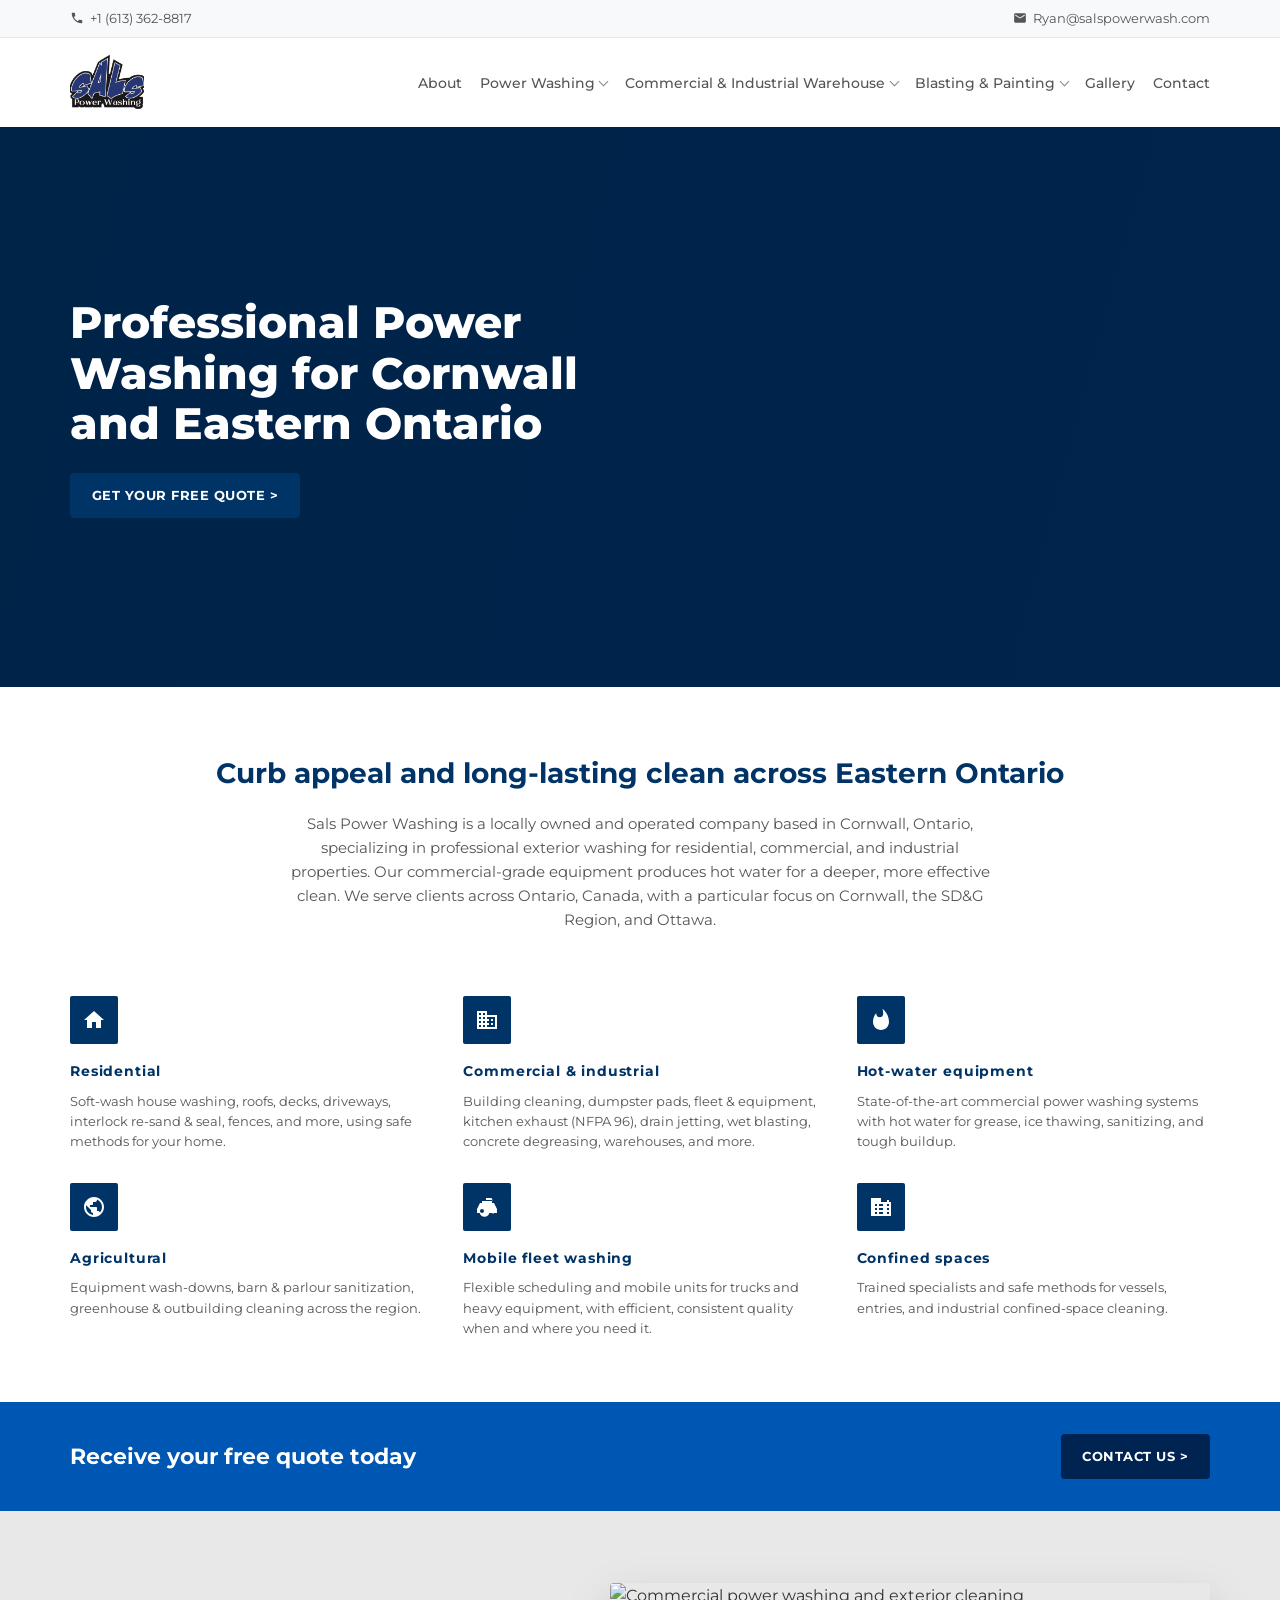
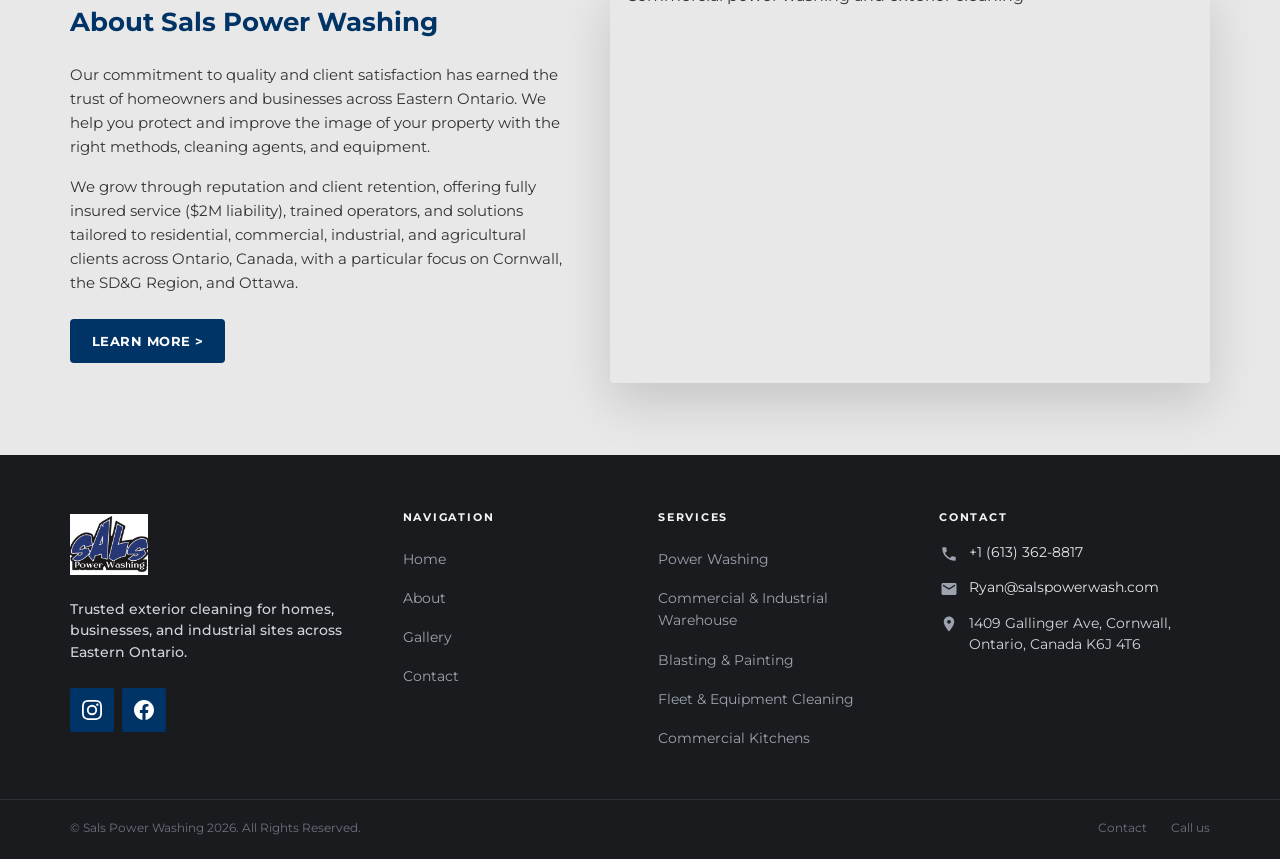
==== index.html @ 3002a81e "Copy: Ontario-wide service area with focus on Cornwall, SD&G, Ottawa; gallery intro Made-with: Curso" ====
<!DOCTYPE html>
<html lang="en">
  <head>
    <meta charset="utf-8" />
    <meta name="viewport" content="width=device-width, initial-scale=1" />
    <link rel="icon" href="assets/logo.jpg" type="image/jpeg" sizes="any" />
    <link rel="apple-touch-icon" href="assets/logo.jpg" />
    <title>Sals Power Washing | Cornwall Power Washing &amp; Exterior Cleaning</title>
    <meta
      name="description"
      content="Locally owned power washing in Cornwall, Ontario. Commercial-grade equipment with hot water capability. Serving clients across Ontario, Canada, with a focus on Cornwall, SD&amp;G, and Ottawa—residential, commercial, and industrial exterior cleaning."
    />
    <meta
      name="keywords"
      content="Cornwall power washing, SDG power washing, Ottawa pressure washing, exterior washing, soft wash, fleet washing, Sals Power Washing, Ontario"
    />
    <meta name="author" content="Sals Power Washing" />
    <meta name="geo.region" content="CA-ON" />
    <meta name="geo.placename" content="Cornwall" />
    <meta property="og:site_name" content="Sals Power Washing" />
    <meta
      property="og:title"
      content="Sals Power Washing | Cornwall, Ontario"
    />
    <meta
      property="og:description"
      content="Professional exterior washing for residential, commercial &amp; industrial properties across Ontario, Canada, with a focus on Cornwall, the SD&amp;G Region, and Ottawa. Hot-water capable commercial equipment."
    />
    <meta property="og:type" content="website" />
    <meta name="twitter:card" content="summary_large_image" />
    <meta
      name="twitter:title"
      content="Sals Power Washing | Cornwall, Ontario"
    />
    <meta
      name="twitter:description"
      content="Professional exterior washing across Eastern Ontario. Soft wash homes, pressure wash hard surfaces, fleet &amp; commercial services."
    />
    <script type="application/ld+json">
      {
        "@context": "https://schema.org",
        "@type": "LocalBusiness",
        "name": "Sals Power Washing",
        "description": "Professional exterior power washing for residential, commercial and industrial properties across Ontario, Canada, with a particular focus on Cornwall, Stormont Dundas and Glengarry, and Ottawa.",
        "address": {
          "@type": "PostalAddress",
          "streetAddress": "1409 Gallinger Ave",
          "addressLocality": "Cornwall",
          "addressRegion": "ON",
          "postalCode": "K6J 4T6",
          "addressCountry": "CA"
        },
        "telephone": "+1-613-362-8817",
        "email": "Ryan@salspowerwash.com",
        "areaServed": [
          { "@type": "City", "name": "Cornwall" },
          { "@type": "AdministrativeArea", "name": "Stormont Dundas and Glengarry" },
          { "@type": "City", "name": "Ottawa" }
        ],
        "sameAs": [
          "https://www.instagram.com/salspowerwash613",
          "https://www.facebook.com/profile.php?id=100090139208850"
        ]
      }
    </script>
    <link rel="preconnect" href="https://fonts.googleapis.com" />
    <link rel="preconnect" href="https://fonts.gstatic.com" crossorigin />
    <link
      href="https://fonts.googleapis.com/css2?family=Montserrat:ital,wght@0,400;0,500;0,600;0,700;0,800;1,800&display=swap"
      rel="stylesheet"
    />
    <link rel="stylesheet" href="css/styles.css" />
  </head>
  <body>
    <div class="top-bar">
      <div class="container">
        <a href="tel:+16133628817" aria-label="Phone">
          <svg width="14" height="14" viewBox="0 0 24 24" fill="currentColor" aria-hidden="true">
            <path d="M6.62 10.79c1.44 2.83 3.76 5.14 6.59 6.59l2.2-2.2c.27-.27.67-.36 1.02-.24 1.12.37 2.33.57 3.57.57.55 0 1 .45 1 1V20c0 .55-.45 1-1 1-9.39 0-17-7.61-17-17 0-.55.45-1 1-1h3.5c.55 0 1 .45 1 1 0 1.25.2 2.45.57 3.57.11.35.03.74-.25 1.02l-2.2 2.2z"/>
          </svg>
          +1 (613) 362-8817
        </a>
        <a class="top-bar__sep" href="mailto:Ryan@salspowerwash.com">
          <svg width="14" height="14" viewBox="0 0 24 24" fill="currentColor" aria-hidden="true">
            <path d="M20 4H4c-1.1 0-2 .9-2 2v12c0 1.1.9 2 2 2h16c1.1 0 2-.9 2-2V6c0-1.1-.9-2-2-2zm0 4l-8 5-8-5V6l8 5 8-5v2z"/>
          </svg>
          Ryan@salspowerwash.com
        </a>
      </div>
    </div>

    <header class="site-header">
      <div class="container">
        <a class="logo" href="index.html"
          ><img
            src="assets/logo.jpg"
            alt="Sals Power Washing"
            width="682"
            height="667"
            decoding="async"
        /></a>
        <button
          type="button"
          class="nav-toggle"
          aria-label="Open menu"
          aria-expanded="false"
        >
          <span></span><span></span><span></span>
        </button>
        <nav class="main-nav" aria-label="Primary">
          <ul>
            <li><a href="about.html">About</a></li>
            <li class="has-dropdown">
              <a href="power-washing.html">Power Washing</a>
              <div class="dropdown">
                <a href="power-washing.html#residential">Residential</a>
                <a href="power-washing.html#commercial">Commercial</a>
                <a href="power-washing.html#industrial">Industrial</a>
                <a href="power-washing.html#fleet-equipment-cleaning"
                  >Fleet &amp; Equipment Cleaning</a
                >
                <a href="power-washing.html#commercial-kitchens">Commercial Kitchens</a>
                <a href="power-washing.html#agricultural">Agricultural</a>
              </div>
            </li>
            <li class="has-dropdown">
              <a href="commercial-warehouse.html"
                >Commercial &amp; Industrial Warehouse</a
              >
              <div class="dropdown">
                <a href="commercial-warehouse.html#interior-exterior-painting"
                  >Building &amp; exterior</a
                >
                <a href="commercial-warehouse.html#floor-cleaning"
                  >Floors &amp; concrete</a
                >
                <a href="commercial-warehouse.html#facility-services"
                  >Confined space &amp; facility</a
                >
              </div>
            </li>
            <li class="has-dropdown">
              <a href="blasting-painting.html">Blasting &amp; Painting</a>
              <div class="dropdown">
                <a href="blasting-painting.html#mobile-sandblasting"
                  >Mobile Sandblasting</a
                >
                <a href="blasting-painting.html#wetblasting">Wetblasting</a>
                <a href="blasting-painting.html#hydroblasting">Hydroblasting</a>
                <a href="blasting-painting.html#tank-coating">Tank Coating</a>
                <a href="blasting-painting.html#truck-equipment-painting"
                  >Truck &amp; Equipment Painting</a
                >
              </div>
            </li>
            <li><a href="gallery.html">Gallery</a></li>
            <li><a href="contact.html">Contact</a></li>
          </ul>
        </nav>
      </div>
    </header>

    <section
      class="hero hero--home"
      style="background-image: url('https://images.unsplash.com/photo-1581094794329-c811a3fa0fcd?w=1920&q=80')"
    >
      <div class="container">
        <h1>Professional Power Washing for Cornwall and Eastern Ontario</h1>
        <a class="btn btn--primary" href="contact.html">Get Your Free Quote &gt;</a>
      </div>
    </section>

    <section class="services-intro">
      <div class="container">
        <h2>Curb appeal and long-lasting clean across Eastern Ontario</h2>
        <p>
          Sals Power Washing is a locally owned and operated company based in Cornwall,
          Ontario, specializing in professional exterior washing for residential,
          commercial, and industrial properties. Our commercial-grade equipment produces
          hot water for a deeper, more effective clean. We serve clients across Ontario, Canada, with a
          particular focus on Cornwall, the SD&amp;G Region, and Ottawa.
        </p>
      </div>
    </section>

    <section class="container">
      <div class="service-grid">
        <article class="service-card">
          <div class="service-card__icon" aria-hidden="true">
            <svg fill="currentColor" viewBox="0 0 24 24"><path d="M10 20v-6h4v6h5v-8h3L12 3 2 12h3v8z"/></svg>
          </div>
          <h3>Residential</h3>
          <p>
            Soft-wash house washing, roofs, decks, driveways, interlock re-sand &amp; seal,
            fences, and more, using safe methods for your home.
          </p>
        </article>
        <article class="service-card">
          <div class="service-card__icon" aria-hidden="true">
            <svg fill="currentColor" viewBox="0 0 24 24"><path d="M12 7V3H2v18h20V7H12zM6 19H4v-2h2v2zm0-4H4v-2h2v2zm0-4H4V9h2v2zm0-4H4V5h2v2zm4 12H8v-2h2v2zm0-4H8v-2h2v2zm0-4H8V9h2v2zm0-4H8V5h2v2zm10 12h-8v-2h2v-2h-2v-2h2v-2h-2V9h8v10zm-2-8h-2v2h2v-2zm0 4h-2v2h2v-2z"/></svg>
          </div>
          <h3>Commercial &amp; industrial</h3>
          <p>
            Building cleaning, dumpster pads, fleet &amp; equipment, kitchen exhaust (NFPA
            96), drain jetting, wet blasting, concrete degreasing, warehouses, and more.
          </p>
        </article>
        <article class="service-card">
          <div class="service-card__icon" aria-hidden="true">
            <svg fill="currentColor" viewBox="0 0 24 24"><path d="M13.5.67s.74 2.65.74 4.8c0 2.06-1.35 3.73-3.41 3.73-2.07 0-3.63-1.67-3.63-3.73l.03-.36C5.21 7.51 4 10.62 4 14c0 4.42 3.58 8 8 8s8-3.58 8-8C20 8.61 17.41 3.8 13.5.67z"/></svg>
          </div>
          <h3>Hot-water equipment</h3>
          <p>
            State-of-the-art commercial power washing systems with hot water for grease,
            ice thawing, sanitizing, and tough buildup.
          </p>
        </article>
        <article class="service-card">
          <div class="service-card__icon" aria-hidden="true">
            <svg fill="currentColor" viewBox="0 0 24 24"><path d="M12 2C6.48 2 2 6.48 2 12s4.48 10 10 10 10-4.48 10-10S17.52 2 12 2zm-1 17.93c-3.95-.49-7-3.85-7-7.93 0-.62.08-1.21.21-1.79L9 15v1c0 1.1.9 2 2 2v1.93zm6.9-2.54c-.26-.81-1-1.39-1.9-1.39h-1v-3c0-.55-.45-1-1-1H8v-2h2c.55 0 1-.45 1-1V7h2c1.1 0 2-.9 2-2v-.41c2.93 1.19 5 4.06 5 7.41 0 2.08-.8 3.97-2.1 5.39z"/></svg>
          </div>
          <h3>Agricultural</h3>
          <p>
            Equipment wash-downs, barn &amp; parlour sanitization, greenhouse &amp; outbuilding
            cleaning across the region.
          </p>
        </article>
        <article class="service-card">
          <div class="service-card__icon" aria-hidden="true">
            <svg fill="currentColor" viewBox="0 0 24 24"><path d="M18 18.5c.83 0 1.5-.67 1.5-1.5s-.67-1.5-1.5-1.5-1.5.67-1.5 1.5.67 1.5 1.5 1.5zM19 8h-2V6H7v2H5l-3 6v4h2.64c.53 2.14 2.5 3.75 4.86 3.75s4.33-1.61 4.86-3.75H22v-4l-3-6zM7 18c-1.1 0-2-.9-2-2s.9-2 2-2 2 .9 2 2-.9 2-2 2zm9.5-15H11v2h5.5c.83 0 1.5.67 1.5 1.5V6z"/></svg>
          </div>
          <h3>Mobile fleet washing</h3>
          <p>
            Flexible scheduling and mobile units for trucks and heavy equipment, with
            efficient, consistent quality when and where you need it.
          </p>
        </article>
        <article class="service-card">
          <div class="service-card__icon" aria-hidden="true">
            <svg fill="currentColor" viewBox="0 0 24 24"><path d="M12 7V3H2v18h20V7H12zM8 19H6v-2h2v2zm0-4H6v-2h2v2zm0-4H6V9h2v2zm6 8h-4v-2h4v2zm0-4h-4v-2h4v2zm0-4h-4V9h4v2zm6 8h-2v-2h2v2zm0-4h-2v-2h2v2zm0-4h-2V9h2v2zm0-4h-2V5h2v2z"/></svg>
          </div>
          <h3>Confined spaces</h3>
          <p>
            Trained specialists and safe methods for vessels, entries, and industrial
            confined-space cleaning.
          </p>
        </article>
      </div>
    </section>

    <section class="cta-bar">
      <div class="container">
        <p>Receive your free quote today</p>
        <a class="btn btn--on-blue" href="contact.html">Contact Us &gt;</a>
      </div>
    </section>

    <section class="about-split">
      <div class="container">
        <div class="body">
          <h2>About Sals Power Washing</h2>
          <p>
            Our commitment to quality and client satisfaction has earned the trust of
            homeowners and businesses across Eastern Ontario. We help you protect and improve
            the image of your property with the right methods, cleaning agents, and equipment.
          </p>
          <p>
            We grow through reputation and client retention, offering fully insured service
            ($2M liability), trained operators, and solutions tailored to residential, commercial,
            industrial, and agricultural clients across Ontario, Canada, with a particular focus on Cornwall, the
            SD&amp;G Region, and Ottawa.
          </p>
          <a class="btn btn--primary" href="about.html">Learn More &gt;</a>
        </div>
        <div class="about-split__visual">
          <img
            src="https://images.unsplash.com/photo-1621905252507-b35492cc74b4?w=900&q=80"
            alt="Commercial power washing and exterior cleaning"
            width="600"
            height="400"
            loading="lazy"
          />
        </div>
      </div>
    </section>

        <footer class="site-footer">
      <div class="container site-footer__grid">
        <div class="footer-col footer-col--brand">
          <a class="footer-logo" href="index.html" aria-label="Sals Power Washing home">
            <img
              src="assets/logo.jpg"
              alt="Sals Power Washing"
              width="682"
              height="667"
              decoding="async"
            />
          </a>
          <p class="footer-tagline">
            Trusted exterior cleaning for homes, businesses, and industrial sites across Eastern Ontario.
          </p>
          <div class="footer-social-icons" role="navigation" aria-label="Social media">
            <a
              class="footer-social-icon"
              href="https://www.instagram.com/salspowerwash613"
              target="_blank"
              rel="noopener noreferrer"
              aria-label="Instagram"
            >
              <svg xmlns="http://www.w3.org/2000/svg" viewBox="0 0 24 24" fill="currentColor" aria-hidden="true">
                <path
                  d="M12 2.163c3.204 0 3.584.012 4.85.07 3.252.148 4.771 1.691 4.919 4.919.058 1.265.069 1.645.069 4.849 0 3.205-.012 3.584-.069 4.849-.149 3.225-1.664 4.771-4.919 4.919-1.266.058-1.644.07-4.85.07-3.204 0-3.584-.012-4.849-.07-3.26-.149-4.771-1.699-4.919-4.92-.058-1.265-.07-1.644-.07-4.849 0-3.204.013-3.583.07-4.849.149-3.227 1.664-4.771 4.919-4.919 1.266-.057 1.645-.069 4.849-.069zM12 0C8.741 0 8.333.014 7.053.072 2.695.272.273 2.69.073 7.052.014 8.333 0 8.741 0 12c0 3.259.014 3.668.072 4.948.2 4.358 2.618 6.78 6.98 6.98C8.333 23.986 8.741 24 12 24c3.259 0 3.668-.014 4.948-.072 4.354-.2 6.782-2.618 6.979-6.98.059-1.28.073-1.689.073-4.948 0-3.259-.014-3.667-.072-4.947-.196-4.354-2.617-6.78-6.979-6.98C15.668.014 15.259 0 12 0zm0 5.838a6.162 6.162 0 100 12.324 6.162 6.162 0 000-12.324zM12 16a4 4 0 110-8 4 4 0 010 8zm6.406-11.845a1.44 1.44 0 100 2.881 1.44 1.44 0 000-2.881z"
                />
              </svg>
            </a>
            <a
              class="footer-social-icon"
              href="https://www.facebook.com/profile.php?id=100090139208850"
              target="_blank"
              rel="noopener noreferrer"
              aria-label="Facebook"
            >
              <svg xmlns="http://www.w3.org/2000/svg" viewBox="0 0 24 24" fill="currentColor" aria-hidden="true">
                <path
                  d="M24 12.073C24 5.446 18.627.073 12 .073S0 5.446 0 12.073c0 5.989 4.388 10.954 10.125 11.854v-8.385H7.078v-3.47h3.047V9.43c0-3.007 1.792-4.669 4.533-4.669 1.312 0 2.686.235 2.686.235v2.953H15.83c-1.491 0-1.956.925-1.956 1.874v2.25h3.328l-.532 3.47h-2.796v8.385C19.612 23.027 24 18.062 24 12.073z"
                />
              </svg>
            </a>
          </div>
        </div>
        <div class="footer-col footer-col--nav">
          <h4 class="footer-heading">Navigation</h4>
          <nav class="footer-links-list" aria-label="Navigation">
            <a href="index.html">Home</a>
            <a href="about.html">About</a>
            <a href="gallery.html">Gallery</a>
            <a href="contact.html">Contact</a>
          </nav>
        </div>
        <div class="footer-col footer-col--services">
          <h4 class="footer-heading">Services</h4>
          <nav class="footer-links-list" aria-label="Services">
            <a href="power-washing.html">Power Washing</a>
            <a href="commercial-warehouse.html">Commercial &amp; Industrial Warehouse</a>
            <a href="blasting-painting.html">Blasting &amp; Painting</a>
            <a href="power-washing.html#fleet-equipment-cleaning">Fleet &amp; Equipment Cleaning</a>
            <a href="power-washing.html#commercial-kitchens">Commercial Kitchens</a>
          </nav>
        </div>
        <div class="footer-col footer-col--contact">
          <h4 class="footer-heading">Contact</h4>
          <ul class="footer-contact-list">
            <li class="footer-contact-item">
              <span class="footer-contact-icon" aria-hidden="true">
                <svg width="18" height="18" viewBox="0 0 24 24" fill="currentColor">
                  <path
                    d="M6.62 10.79c1.44 2.83 3.76 5.14 6.59 6.59l2.2-2.2c.27-.27.67-.36 1.02-.24 1.12.37 2.33.57 3.57.57.55 0 1 .45 1 1V20c0 .55-.45 1-1 1-9.39 0-17-7.61-17-17 0-.55.45-1 1-1h3.5c.55 0 1 .45 1 1 0 1.25.2 2.45.57 3.57.11.35.03.74-.25 1.02l-2.2 2.2z"
                  />
                </svg>
              </span>
              <a href="tel:+16133628817">+1 (613) 362-8817</a>
            </li>
            <li class="footer-contact-item">
              <span class="footer-contact-icon" aria-hidden="true">
                <svg width="18" height="18" viewBox="0 0 24 24" fill="currentColor">
                  <path
                    d="M20 4H4c-1.1 0-2 .9-2 2v12c0 1.1.9 2 2 2h16c1.1 0 2-.9 2-2V6c0-1.1-.9-2-2-2zm0 4l-8 5-8-5V6l8 5 8-5v2z"
                  />
                </svg>
              </span>
              <a href="mailto:Ryan@salspowerwash.com">Ryan@salspowerwash.com</a>
            </li>
            <li class="footer-contact-item footer-contact-item--address">
              <span class="footer-contact-icon" aria-hidden="true">
                <svg width="18" height="18" viewBox="0 0 24 24" fill="currentColor">
                  <path
                    d="M12 2C8.13 2 5 5.13 5 9c0 5.25 7 13 7 13s7-7.75 7-13c0-3.87-3.13-7-7-7zm0 9.5c-1.38 0-2.5-1.12-2.5-2.5s1.12-2.5 2.5-2.5 2.5 1.12 2.5 2.5-1.12 2.5-2.5 2.5z"
                  />
                </svg>
              </span>
              <div class="footer-contact-address">
                <p>1409 Gallinger Ave, Cornwall, Ontario, Canada K6J 4T6</p>
              </div>
            </li>
          </ul>
        </div>
      </div>
      <div class="site-footer__bottom">
        <div class="container site-footer__bottom-inner">
          <p class="site-footer__copyright">© Sals Power Washing 2026. All Rights Reserved.</p>
          <nav class="site-footer__utility" aria-label="Footer shortcuts">
            <a href="contact.html">Contact</a>
            <a href="tel:+16133628817">Call us</a>
          </nav>
        </div>
      </div>
    </footer>


    <script src="js/main.js"></script>
  </body>
</html>
---- css/styles.css ----
/* Sals Power Washing */
:root {
  --navy: #003366;
  --navy-deep: #002451;
  --blue-accent: #0056b3;
  --blue-logo-light: #1a6fb3;
  --text: #333333;
  --text-muted: #555555;
  --footer-bg: #1a1b1e;
  --footer-copy: #6b7280;
  --white: #ffffff;
  --topbar-bg: #f8f9fa;
  --container: min(1140px, 92vw);
  --radius-btn: 4px;
  --transition: 0.2s ease;
}

*,
*::before,
*::after {
  box-sizing: border-box;
}

html {
  scroll-behavior: smooth;
}

body {
  margin: 0;
  font-family: "Montserrat", system-ui, -apple-system, sans-serif;
  font-size: 16px;
  line-height: 1.6;
  color: var(--text);
  background: var(--white);
}

img {
  max-width: 100%;
  height: auto;
  display: block;
}

a {
  color: inherit;
  text-decoration: none;
}

ul {
  margin: 0;
  padding: 0;
  list-style: none;
}

.container {
  width: var(--container);
  margin-inline: auto;
}

/* Top bar */
.top-bar {
  background: var(--topbar-bg);
  border-bottom: 1px solid #e5e7eb;
  font-size: 0.8125rem;
  color: var(--text-muted);
}

.top-bar .container {
  display: flex;
  flex-wrap: wrap;
  align-items: center;
  gap: 1rem 2rem;
  padding: 0.5rem 0;
}

.top-bar a {
  display: inline-flex;
  align-items: center;
  gap: 0.35rem;
  color: var(--text-muted);
  transition: color var(--transition);
}

.top-bar a:hover {
  color: var(--navy);
}

.top-bar__sep {
  margin-left: auto;
}

.top-bar__social {
  display: inline-flex;
  align-items: center;
  gap: 0.65rem;
  flex-wrap: wrap;
}

.top-bar__social a {
  font-weight: 600;
  color: var(--navy);
}

.top-bar__social a:hover {
  text-decoration: underline;
}

@media (max-width: 640px) {
  .top-bar .container {
    flex-direction: column;
    align-items: flex-start;
  }
  .top-bar__sep {
    margin-left: 0;
  }
  .top-bar__social {
    width: 100%;
    padding-top: 0.25rem;
  }
}

/* Header */
.site-header {
  background: var(--white);
  box-shadow: 0 1px 0 rgba(0, 0, 0, 0.06);
  position: sticky;
  top: 0;
  z-index: 1000;
  overflow: visible;
}

.site-header .container {
  display: flex;
  align-items: center;
  justify-content: space-between;
  padding: 0.55rem 0;
  gap: 1rem;
  overflow: visible;
}

.logo {
  display: inline-flex;
  align-items: center;
  line-height: 0;
  flex-shrink: 0;
  overflow: visible;
}

/* contain = full logo visible; height drives size (file is ~square, 682×667). */
.logo img {
  display: block;
  height: 72px;
  width: auto;
  max-height: 72px;
  max-width: min(280px, 50vw);
  aspect-ratio: 682 / 667;
  object-fit: contain;
  object-position: left center;
}

.nav-toggle {
  display: none;
  flex-direction: column;
  gap: 5px;
  padding: 0.5rem;
  background: none;
  border: none;
  cursor: pointer;
}

.nav-toggle span {
  width: 24px;
  height: 2px;
  background: var(--navy);
}

.main-nav ul {
  display: flex;
  align-items: center;
  gap: 0.2rem 0.75rem;
  flex-wrap: wrap;
  justify-content: flex-end;
}

@media (min-width: 1100px) {
  .main-nav ul {
    gap: 0.2rem 1.1rem;
  }
}

.main-nav a {
  font-size: 0.8125rem;
  font-weight: 500;
  color: var(--text-muted);
  transition: color var(--transition);
}

@media (min-width: 1200px) {
  .main-nav a {
    font-size: 0.875rem;
  }
}

.main-nav a:hover,
.main-nav a.is-active,
.has-dropdown > a.is-active {
  color: var(--navy);
}

.has-dropdown {
  position: relative;
}

.has-dropdown > a {
  display: inline-flex;
  align-items: center;
  gap: 0.35rem;
}

.has-dropdown > a::after {
  content: "";
  border: solid currentColor;
  border-width: 0 1.5px 1.5px 0;
  display: inline-block;
  padding: 3px;
  transform: rotate(45deg);
  margin-top: -2px;
  opacity: 0.7;
}

.dropdown {
  position: absolute;
  top: 100%;
  left: 0;
  min-width: min(280px, 92vw);
  padding: 0.5rem 0;
  background: var(--white);
  box-shadow: 0 10px 40px rgba(0, 0, 0, 0.12);
  border-radius: var(--radius-btn);
  opacity: 0;
  visibility: hidden;
  transform: translateY(8px);
  transition: opacity var(--transition), transform var(--transition),
    visibility var(--transition);
}

.has-dropdown:hover .dropdown,
.has-dropdown:focus-within .dropdown {
  opacity: 1;
  visibility: visible;
  transform: translateY(0);
}

.dropdown a {
  display: block;
  padding: 0.5rem 1rem;
  font-size: 0.875rem;
  color: var(--text-muted);
}

.dropdown a:hover {
  background: #f3f4f6;
  color: var(--navy);
}

@media (max-width: 900px) {
  .nav-toggle {
    display: flex;
  }

  .main-nav {
    position: absolute;
    top: 100%;
    left: 0;
    right: 0;
    background: var(--white);
    border-top: 1px solid #eee;
    max-height: 0;
    overflow: hidden;
    transition: max-height 0.35s ease;
  }

  .site-header.is-open .main-nav {
    max-height: 85vh;
    overflow-y: auto;
    box-shadow: 0 12px 24px rgba(0, 0, 0, 0.08);
  }

  .main-nav ul {
    flex-direction: column;
    align-items: stretch;
    padding: 1rem;
    gap: 0;
  }

  .main-nav li {
    border-bottom: 1px solid #f3f4f6;
  }

  .main-nav a {
    display: block;
    padding: 0.75rem 0;
  }

  .has-dropdown .dropdown {
    position: static;
    opacity: 1;
    visibility: visible;
    transform: none;
    box-shadow: none;
    padding: 0 0 0.5rem 1rem;
    display: none;
    border-left: 2px solid #e5e7eb;
    margin: 0 0 0 0.25rem;
  }

  .site-header.is-open .has-dropdown .dropdown {
    display: block;
  }

  .has-dropdown > a {
    cursor: pointer;
  }
}

/* In-page anchors (sticky header offset) */
.service-page-section {
  scroll-margin-top: 5.5rem;
}

/* Gallery */
.gallery-grid {
  display: grid;
  grid-template-columns: repeat(3, 1fr);
  gap: 1rem;
  padding: 2rem 0 4rem;
}

.gallery-grid figure {
  margin: 0;
  overflow: hidden;
  border-radius: 4px;
  box-shadow: 0 4px 20px rgba(0, 0, 0, 0.08);
}

.gallery-grid img {
  width: 100%;
  aspect-ratio: 4/3;
  object-fit: cover;
  transition: transform 0.35s ease;
}

.gallery-grid a:hover img {
  transform: scale(1.04);
}

@media (max-width: 768px) {
  .gallery-grid {
    grid-template-columns: 1fr;
  }
}

/* Buttons */
.btn {
  display: inline-flex;
  align-items: center;
  gap: 0.35rem;
  padding: 0.75rem 1.35rem;
  font-family: inherit;
  font-size: 0.8125rem;
  font-weight: 700;
  letter-spacing: 0.04em;
  text-transform: uppercase;
  border: none;
  border-radius: var(--radius-btn);
  cursor: pointer;
  transition: background var(--transition), color var(--transition),
    transform 0.15s ease;
}

.btn:active {
  transform: scale(0.98);
}

.btn--primary {
  background: var(--navy);
  color: var(--white);
}

.btn--primary:hover {
  background: var(--navy-deep);
}

.btn--light {
  background: var(--white);
  color: var(--navy);
  border: 1px solid #d1d5db;
}

.btn--light:hover {
  background: #f9fafb;
}

.btn--on-blue {
  background: var(--navy-deep);
  color: var(--white);
}

.btn--on-blue:hover {
  background: #001a33;
}

/* Hero (home) */
.hero {
  position: relative;
  min-height: min(70vh, 560px);
  display: flex;
  align-items: center;
  background: var(--navy-deep) center/cover no-repeat;
  color: var(--white);
}

.hero::before {
  content: "";
  position: absolute;
  inset: 0;
  background: linear-gradient(
    105deg,
    rgba(0, 35, 71, 0.88) 0%,
    rgba(0, 35, 71, 0.55) 55%,
    rgba(0, 35, 71, 0.45) 100%
  );
}

.hero .container {
  position: relative;
  z-index: 1;
  padding: 4rem 0;
}

.hero h1 {
  margin: 0 0 1.5rem;
  font-size: clamp(1.75rem, 4vw, 2.75rem);
  font-weight: 800;
  line-height: 1.15;
  max-width: 18ch;
}

/* Page hero (inner) */
.page-hero {
  background: var(--navy-deep);
  color: var(--white);
  padding: 3rem 0 3.25rem;
}

.page-hero h1 {
  margin: 0;
  font-size: clamp(1.75rem, 3.5vw, 2.5rem);
  font-weight: 800;
}

/* Services intro */
.services-intro {
  padding: 4rem 0 2rem;
  text-align: center;
}

.services-intro h2 {
  margin: 0 0 1rem;
  font-size: clamp(1.35rem, 3vw, 1.75rem);
  font-weight: 700;
  color: var(--navy);
}

.services-intro p {
  margin: 0 auto;
  max-width: 720px;
  color: var(--text-muted);
  font-size: 0.9375rem;
}

/* Service grid */
.service-grid {
  display: grid;
  grid-template-columns: repeat(3, 1fr);
  gap: 2rem 2.5rem;
  padding: 2rem 0 4rem;
}

.service-card {
  text-align: left;
}

.service-card__icon {
  width: 48px;
  height: 48px;
  background: var(--navy);
  color: var(--white);
  display: flex;
  align-items: center;
  justify-content: center;
  margin-bottom: 1rem;
  border-radius: 2px;
}

.service-card__icon svg {
  width: 24px;
  height: 24px;
}

.service-card h3 {
  margin: 0 0 0.5rem;
  font-size: 0.875rem;
  font-weight: 700;
  letter-spacing: 0.06em;
  color: var(--navy);
}

.service-card p {
  margin: 0;
  font-size: 0.8125rem;
  color: var(--text-muted);
  line-height: 1.55;
}

@media (max-width: 768px) {
  .service-grid {
    grid-template-columns: 1fr;
    gap: 2rem;
  }
}

/* CTA bar */
.cta-bar {
  background: var(--blue-accent);
  color: var(--white);
  padding: 2rem 0;
}

.cta-bar .container {
  display: flex;
  flex-wrap: wrap;
  align-items: center;
  justify-content: space-between;
  gap: 1.25rem;
}

.cta-bar p {
  margin: 0;
  font-size: clamp(1.1rem, 2.5vw, 1.35rem);
  font-weight: 700;
}

/* About split (home) */
.about-split {
  position: relative;
  padding: 4.5rem 0;
  background: #e8e8e8 center/cover fixed;
  background-image: linear-gradient(
      rgba(248, 248, 248, 0.92),
      rgba(248, 248, 248, 0.92)
    ),
    url("https://images.unsplash.com/photo-1541123603104-512919acd6c1?w=1600&q=80");
}

.about-split .container {
  display: grid;
  grid-template-columns: 1fr 1fr;
  gap: 3rem;
  align-items: center;
}

.about-split h2 {
  margin: 0 0 1.25rem;
  font-size: 1.6rem;
  font-weight: 700;
  color: var(--navy);
}

.about-split .body p {
  margin: 0 0 1rem;
  font-size: 0.9375rem;
  color: var(--text);
}

.about-split .body p:last-of-type {
  margin-bottom: 1.5rem;
}

.about-split__visual img {
  border-radius: 4px;
  box-shadow: 0 20px 50px rgba(0, 0, 0, 0.15);
}

@media (max-width: 900px) {
  .about-split .container {
    grid-template-columns: 1fr;
  }
  .about-split__visual {
    order: -1;
  }
}

/* Philosophy / content sections */
.content-block {
  padding: 4rem 0;
}

.content-block h2 {
  margin: 0 0 1.25rem;
  font-size: 1.6rem;
  font-weight: 700;
  color: var(--navy);
}

.content-block p {
  margin: 0 0 1rem;
  max-width: 900px;
}

.content-block p:last-child {
  margin-bottom: 0;
}

/* Icon feature grid (about) */
.feature-grid {
  display: grid;
  grid-template-columns: repeat(3, 1fr);
  gap: 2rem 2rem;
  margin-top: 3rem;
}

.feature-item__icon {
  width: 44px;
  height: 44px;
  color: var(--navy);
  margin-bottom: 0.75rem;
}

.feature-item h3 {
  margin: 0 0 0.4rem;
  font-size: 0.8125rem;
  font-weight: 700;
  letter-spacing: 0.05em;
  color: var(--navy);
}

.feature-item p {
  margin: 0;
  font-size: 0.8125rem;
  color: var(--text);
  line-height: 1.5;
}

@media (max-width: 768px) {
  .feature-grid {
    grid-template-columns: 1fr;
  }
}

/* Grey split (machines / about) */
.grey-split {
  padding: 4.5rem 0;
  background: #ececec center/cover;
  background-image: linear-gradient(
      rgba(236, 236, 236, 0.94),
      rgba(236, 236, 236, 0.94)
    ),
    url("https://images.unsplash.com/photo-1541123603104-512919acd6c1?w=1600&q=80");
}

.grey-split .container {
  display: grid;
  grid-template-columns: 1fr 1fr;
  gap: 3rem;
  align-items: center;
}

.grey-split h2 {
  margin: 0 0 1.25rem;
  font-size: 1.5rem;
  font-weight: 700;
  color: #2d3748;
}

.grey-split p {
  margin: 0 0 1rem;
  font-size: 0.9375rem;
  color: var(--text);
}

.grey-split img {
  border-radius: 4px;
  box-shadow: 0 16px 40px rgba(0, 0, 0, 0.12);
}

@media (max-width: 900px) {
  .grey-split .container {
    grid-template-columns: 1fr;
  }
  .grey-split__img {
    order: -1;
  }
}

/* Contact quote block */
.contact-lead {
  padding: 3.5rem 0;
}

.contact-lead h2 {
  margin: 0 0 1rem;
  font-size: 1.65rem;
  font-weight: 800;
  font-style: italic;
  color: var(--navy);
}

.contact-lead > p {
  margin: 0 0 2rem;
  max-width: 640px;
  color: var(--text-muted);
}

.contact-lead__row {
  display: flex;
  flex-direction: row;
  flex-wrap: nowrap;
  align-items: center;
  gap: clamp(0.65rem, 2vw, 1.35rem);
  width: 100%;
  max-width: 100%;
  overflow-x: auto;
  -webkit-overflow-scrolling: touch;
  padding-bottom: 2px;
  scrollbar-width: thin;
}

.contact-lead__row .contact-chip {
  flex: 0 0 auto;
}

.contact-lead__row .contact-chip a {
  white-space: nowrap;
}

.contact-lead__location {
  margin: 0 0 1.5rem;
  max-width: 100%;
  font-size: 0.9375rem;
  color: var(--text);
  line-height: 1.55;
  white-space: nowrap;
  overflow-x: auto;
  -webkit-overflow-scrolling: touch;
  scrollbar-width: thin;
}

.contact-chip {
  display: flex;
  align-items: center;
  gap: 0.75rem;
}

.contact-chip__icon {
  width: 44px;
  height: 44px;
  background: var(--navy);
  color: var(--white);
  display: flex;
  align-items: center;
  justify-content: center;
  flex-shrink: 0;
}

.contact-chip__icon svg {
  width: 20px;
  height: 20px;
}

.contact-chip a {
  font-weight: 600;
  color: var(--navy);
}

.contact-chip a:hover {
  text-decoration: underline;
}


/* Form section */
.form-section {
  padding: 3.5rem 0 4.5rem;
  background: #ddd center/cover;
  background-image: linear-gradient(
      rgba(240, 240, 240, 0.95),
      rgba(240, 240, 240, 0.95)
    ),
    url("https://images.unsplash.com/photo-1541123603104-512919acd6c1?w=1600&q=80");
}

.form-section .container {
  max-width: 640px;
}

.form-group {
  margin-bottom: 1.25rem;
}

.form-group label {
  display: block;
  font-size: 0.875rem;
  font-weight: 600;
  color: var(--text);
  margin-bottom: 0.35rem;
}

.form-group .req {
  color: #c53030;
}

.form-group input,
.form-group textarea {
  width: 100%;
  padding: 0.65rem 0.75rem;
  font-family: inherit;
  font-size: 0.9375rem;
  border: 1px solid #cbd5e0;
  border-radius: 2px;
  background-color: var(--white);
}

.form-group input:focus,
.form-group textarea:focus {
  outline: 2px solid var(--blue-accent);
  outline-offset: 0;
  border-color: var(--blue-accent);
}

.form-group textarea {
  min-height: 160px;
  resize: vertical;
}

.form-error {
  font-size: 0.8125rem;
  color: #c53030;
  margin-top: 0.35rem;
  display: none;
}

.form-group.is-invalid .form-error {
  display: block;
}

.form-group.is-invalid input,
.form-group.is-invalid textarea {
  border-color: #c53030;
}

.form-note {
  font-size: 0.8125rem;
  color: var(--text-muted);
  margin-top: 1rem;
}

.btn-row {
  display: flex;
  flex-wrap: wrap;
  align-items: center;
  gap: 0.5rem;
  margin-top: 0.5rem;
}

.form-honey {
  position: absolute;
  width: 1px;
  height: 1px;
  padding: 0;
  margin: -1px;
  overflow: hidden;
  clip: rect(0, 0, 0, 0);
  white-space: nowrap;
  border: 0;
}

/* Footer */
.site-footer {
  background: var(--footer-bg);
  color: #e5e7eb;
  padding: 3.25rem 0 0;
}

.site-footer__grid {
  display: grid;
  grid-template-columns: minmax(0, 1.15fr) minmax(0, 0.85fr) minmax(0, 0.95fr) minmax(0, 1.05fr);
  gap: 2rem 2.25rem;
  padding-bottom: 2.75rem;
  align-items: start;
}

.footer-col--brand {
  display: flex;
  flex-direction: column;
  gap: 1rem;
  min-width: 0;
}

.footer-col--nav,
.footer-col--services,
.footer-col--contact {
  min-width: 0;
  padding-top: 0.125rem;
}

.footer-logo {
  flex-shrink: 0;
  line-height: 0;
  align-self: flex-start;
  text-decoration: none;
}

.footer-logo:hover img {
  opacity: 0.92;
}

.footer-logo img {
  display: block;
  height: 76px;
  width: auto;
  max-height: 76px;
  max-width: min(280px, 100%);
  aspect-ratio: 682 / 667;
  object-fit: contain;
  object-position: left center;
  transition: opacity var(--transition);
}

.footer-tagline {
  margin: 0;
  max-width: 22rem;
  font-size: 0.875rem;
  font-weight: 500;
  line-height: 1.55;
  color: #d1d5db;
}

.site-footer .footer-social-icons {
  display: flex;
  flex-direction: row;
  flex-wrap: wrap;
  align-items: center;
  gap: 0.5rem;
  margin-top: 0.5rem;
}

.footer-social-icon {
  display: inline-flex;
  align-items: center;
  justify-content: center;
  width: 44px;
  height: 44px;
  flex-shrink: 0;
  background: var(--navy);
  color: var(--white);
  text-decoration: none;
  border-radius: 2px;
  transition: opacity var(--transition), background var(--transition);
}

.footer-social-icon:hover {
  opacity: 0.92;
  background: var(--navy-deep);
}

.footer-social-icon svg {
  display: block;
  width: 20px;
  height: 20px;
}

.footer-heading {
  margin: 0 0 1rem;
  font-size: 0.6875rem;
  font-weight: 700;
  letter-spacing: 0.16em;
  text-transform: uppercase;
  color: #f3f4f6;
}

.footer-contact-list {
  list-style: none;
  margin: 0;
  padding: 0;
}

.footer-contact-item {
  display: flex;
  gap: 0.65rem;
  align-items: flex-start;
  margin-bottom: 0.85rem;
  font-size: 0.875rem;
  line-height: 1.5;
}

.footer-contact-item:last-child {
  margin-bottom: 0;
}

.footer-contact-icon {
  flex-shrink: 0;
  display: flex;
  align-items: center;
  justify-content: center;
  width: 1.25rem;
  height: 1.25rem;
  margin-top: 0.1rem;
  color: #9ca3af;
}

.footer-contact-item a {
  color: #e5e7eb;
  text-decoration: none;
  word-break: break-word;
}

.footer-contact-item a:hover {
  color: #fff;
  text-decoration: underline;
  text-underline-offset: 2px;
}

.footer-contact-address p {
  margin: 0 0 0.35rem;
  font-size: 0.875rem;
  color: #d1d5db;
  line-height: 1.5;
}

.footer-contact-address p:last-child {
  margin-bottom: 0;
}

.footer-area {
  font-size: 0.8125rem;
  color: #9ca3af !important;
}

.content-list {
  margin: 0.5rem 0 0;
  padding-left: 1.25rem;
  list-style: disc;
  color: var(--text);
  font-size: 0.9375rem;
}

.content-list li {
  margin-bottom: 0.35rem;
}

.faq-block {
  max-width: 900px;
}

.faq-block details {
  border-bottom: 1px solid #e5e7eb;
  padding: 1rem 0;
}

.faq-block summary {
  cursor: pointer;
  font-weight: 700;
  color: var(--navy);
  list-style-position: outside;
}

.faq-block details[open] summary {
  margin-bottom: 0.75rem;
}

.faq-block p {
  margin: 0 0 0.75rem;
  font-size: 0.9375rem;
  color: var(--text);
}

.faq-block p:last-child {
  margin-bottom: 0;
}

.footer-links-list {
  display: flex;
  flex-direction: column;
  gap: 0.35rem;
}

.footer-links-list a {
  display: inline-flex;
  align-self: flex-start;
  font-size: 0.875rem;
  color: #9ca3af;
  padding: 0.35rem 0;
  transition: color var(--transition);
}

.footer-links-list a:hover {
  color: var(--white);
}

.site-footer__bottom {
  border-top: 1px solid #2d3238;
}

.site-footer__bottom-inner {
  display: flex;
  flex-wrap: wrap;
  align-items: center;
  justify-content: space-between;
  gap: 1rem 1.5rem;
  padding: 1.125rem 0 1.35rem;
}

.site-footer__copyright {
  margin: 0;
  font-size: 0.75rem;
  color: var(--footer-copy);
}

.site-footer__utility {
  display: flex;
  flex-wrap: wrap;
  align-items: center;
  gap: 1rem 1.5rem;
}

.site-footer__utility a {
  font-size: 0.75rem;
  color: var(--footer-copy);
  text-decoration: none;
  transition: color var(--transition);
}

.site-footer__utility a:hover {
  color: #e5e7eb;
}

@media (max-width: 1024px) {
  .site-footer__grid {
    grid-template-columns: 1fr 1fr;
    gap: 2rem 2rem;
  }
  .footer-col--brand {
    grid-column: 1 / -1;
    align-items: center;
    text-align: center;
  }
  .footer-logo {
    align-self: center;
  }
  .footer-logo img {
    object-position: center;
  }
  .footer-tagline {
    max-width: 36rem;
  }
  .site-footer .footer-social-icons {
    justify-content: center;
  }
  .footer-col--contact {
    grid-column: 1 / -1;
  }
}

@media (max-width: 640px) {
  .site-footer__grid {
    grid-template-columns: 1fr;
    text-align: center;
  }
  .footer-col--brand,
  .footer-col--nav,
  .footer-col--services,
  .footer-col--contact {
    grid-column: 1;
  }
  .footer-links-list a {
    align-self: center;
  }
  .footer-contact-list {
    max-width: 22rem;
    margin-inline: auto;
  }
  .footer-contact-item {
    justify-content: flex-start;
  }
  .footer-contact-item--address .footer-contact-address {
    text-align: left;
  }
  .site-footer__bottom-inner {
    flex-direction: column;
    justify-content: center;
    text-align: center;
  }
  .site-footer__utility {
    justify-content: center;
  }
}
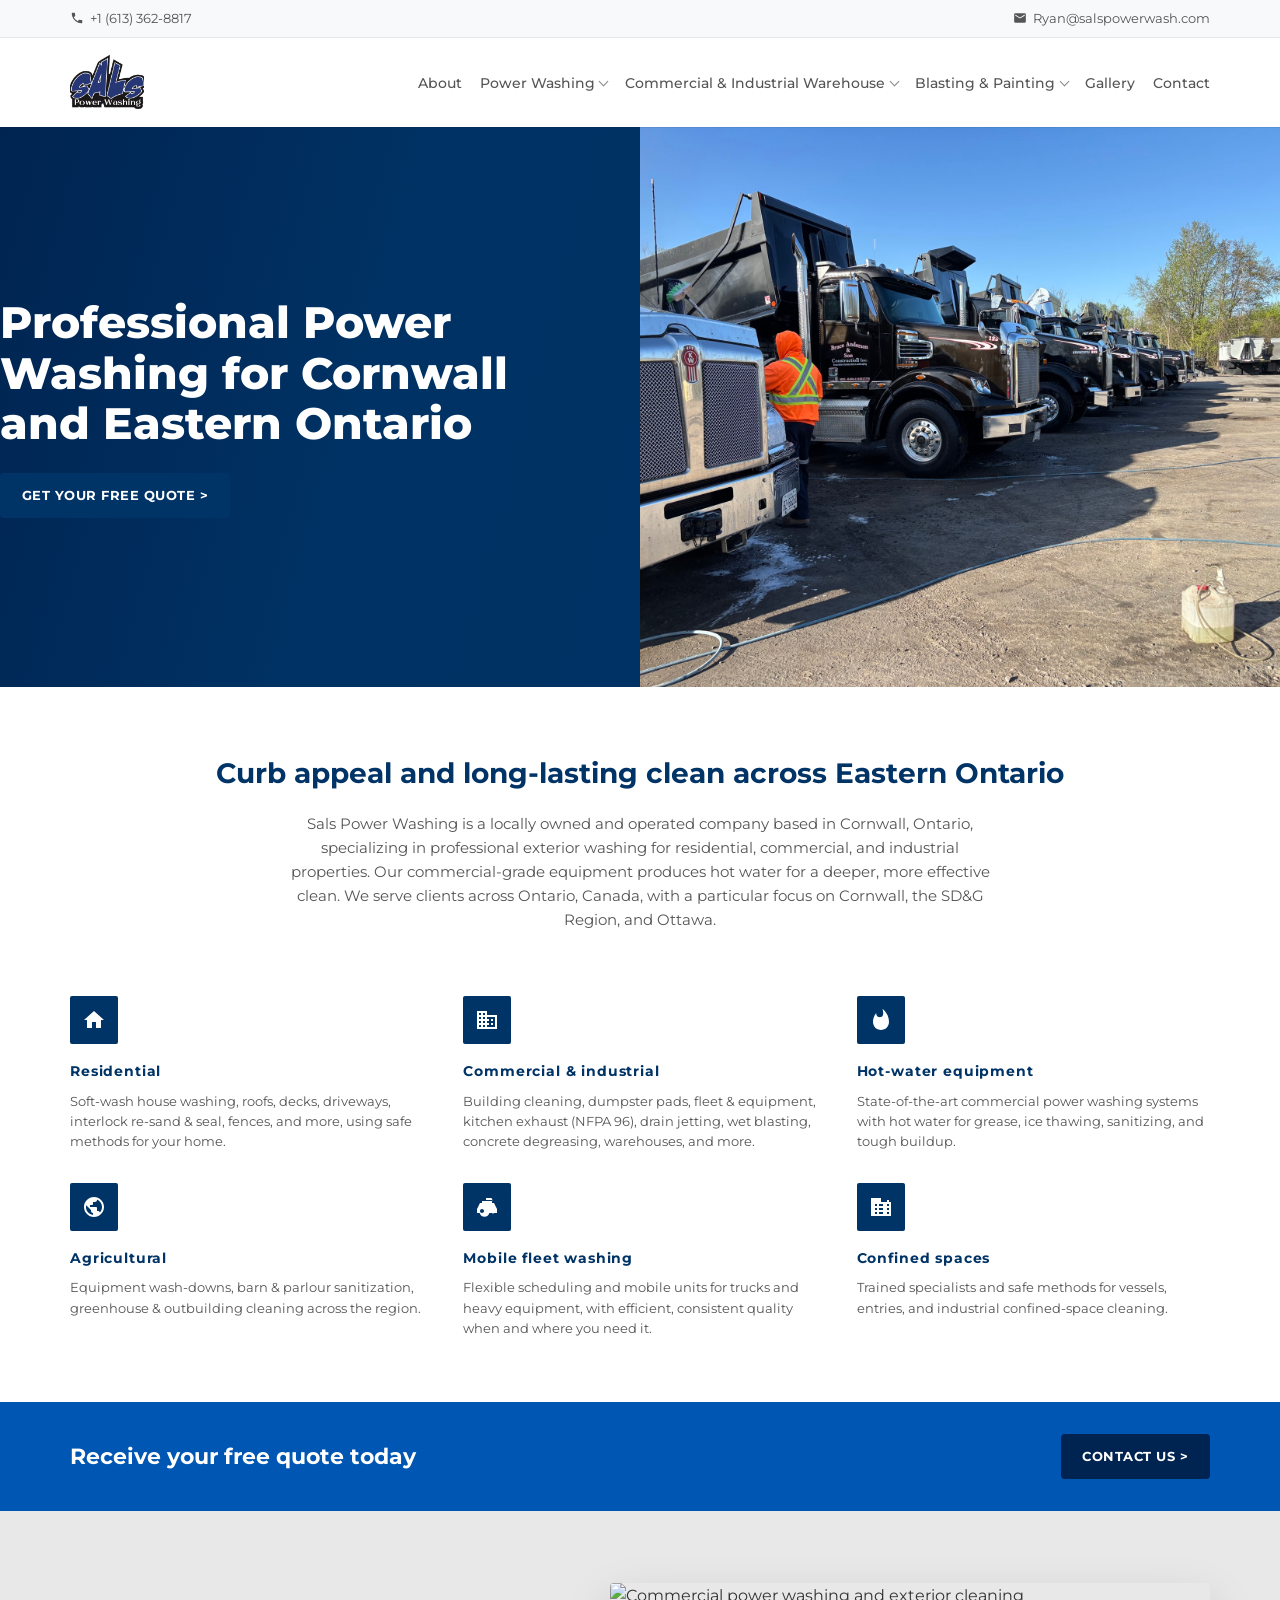
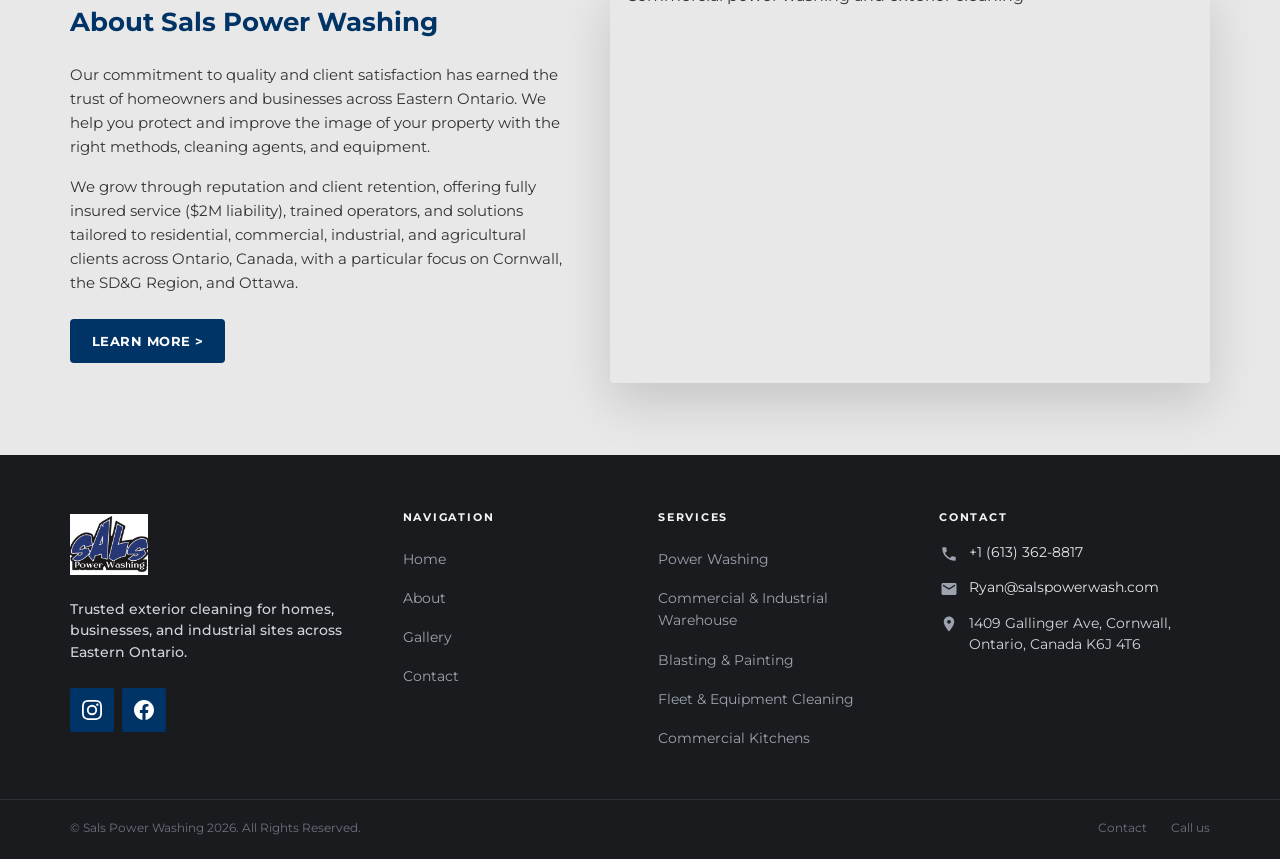
==== commit 96954fbd: "Home hero: split layout with fleet photo Made-with: Cursor" ====
--- a/index.html
+++ b/index.html
@@ -160,13 +160,28 @@
       </div>
     </header>
 
-    <section
-      class="hero hero--home"
-      style="background-image: url('https://images.unsplash.com/photo-1581094794329-c811a3fa0fcd?w=1920&q=80')"
-    >
-      <div class="container">
-        <h1>Professional Power Washing for Cornwall and Eastern Ontario</h1>
-        <a class="btn btn--primary" href="contact.html">Get Your Free Quote &gt;</a>
+    <section class="hero hero--home hero--split">
+      <div class="hero--split__inner">
+        <div class="hero--split__content">
+          <div class="container">
+            <h1>Professional Power Washing for Cornwall and Eastern Ontario</h1>
+            <a class="btn btn--primary" href="contact.html">Get Your Free Quote &gt;</a>
+          </div>
+        </div>
+        <div
+          class="hero--split__media"
+          style="--hero-photo: url('assets/photos/hero-home-web.jpg')"
+        >
+          <img
+            src="assets/photos/hero-home-web.jpg"
+            alt="Heavy equipment and fleet washing"
+            width="1920"
+            height="1440"
+            loading="eager"
+            fetchpriority="high"
+            decoding="async"
+          />
+        </div>
       </div>
     </section>
 
--- a/css/styles.css
+++ b/css/styles.css
@@ -445,6 +445,86 @@
   max-width: 18ch;
 }
 
+/* Home hero: headline left, photo right */
+.hero.hero--split {
+  display: block;
+  min-height: 0;
+  padding: 0;
+  background: var(--navy-deep);
+}
+
+.hero.hero--split::before {
+  display: none;
+}
+
+.hero--split__inner {
+  display: grid;
+  grid-template-columns: 1fr 1fr;
+  min-height: min(70vh, 560px);
+  max-width: 100%;
+}
+
+.hero--split__inner > * {
+  min-width: 0;
+}
+
+.hero--split__content {
+  position: relative;
+  display: flex;
+  align-items: center;
+  background: linear-gradient(
+    105deg,
+    rgba(0, 36, 81, 0.97) 0%,
+    rgba(0, 51, 102, 0.92) 55%,
+    rgba(0, 51, 102, 0.88) 100%
+  );
+  color: var(--white);
+  padding: 3rem 0;
+}
+
+.hero--split__content .container {
+  position: relative;
+  z-index: 1;
+  padding: 2.5rem 0;
+  width: var(--container);
+  margin-inline: auto;
+}
+
+.hero--split__media {
+  position: relative;
+  overflow: hidden;
+  min-height: min(70vh, 560px);
+  align-self: stretch;
+  background-color: #0a1628;
+  background-image: var(--hero-photo, url("../assets/photos/hero-home-web.jpg"));
+  background-position: center;
+  background-size: cover;
+  background-repeat: no-repeat;
+}
+
+.hero--split__media img {
+  position: absolute;
+  inset: 0;
+  width: 100%;
+  height: 100%;
+  min-height: 0;
+  object-fit: cover;
+  object-position: center;
+}
+
+@media (max-width: 900px) {
+  .hero--split__inner {
+    grid-template-columns: 1fr;
+    min-height: 0;
+  }
+  .hero--split__media {
+    order: -1;
+    min-height: 240px;
+    height: 42vh;
+    max-height: 480px;
+  }
+}
+
 /* Page hero (inner) */
 .page-hero {
   background: var(--navy-deep);
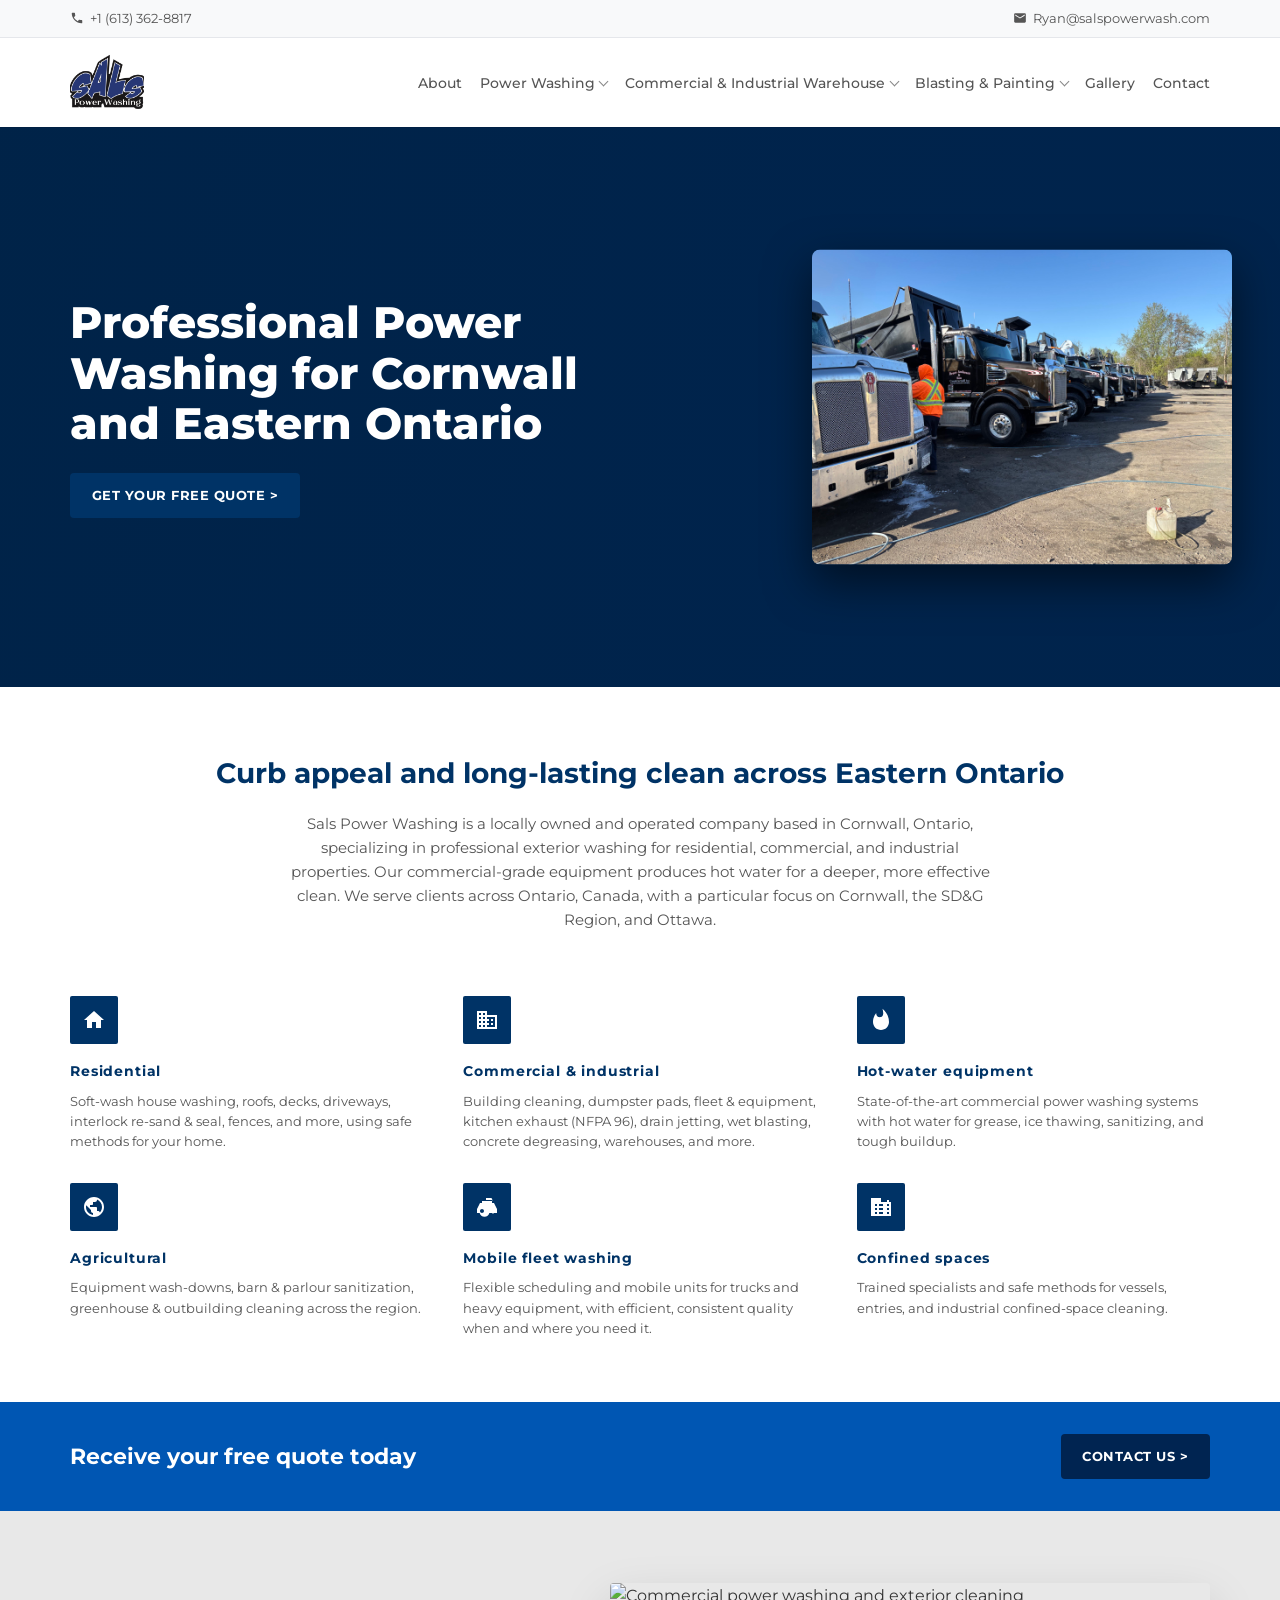
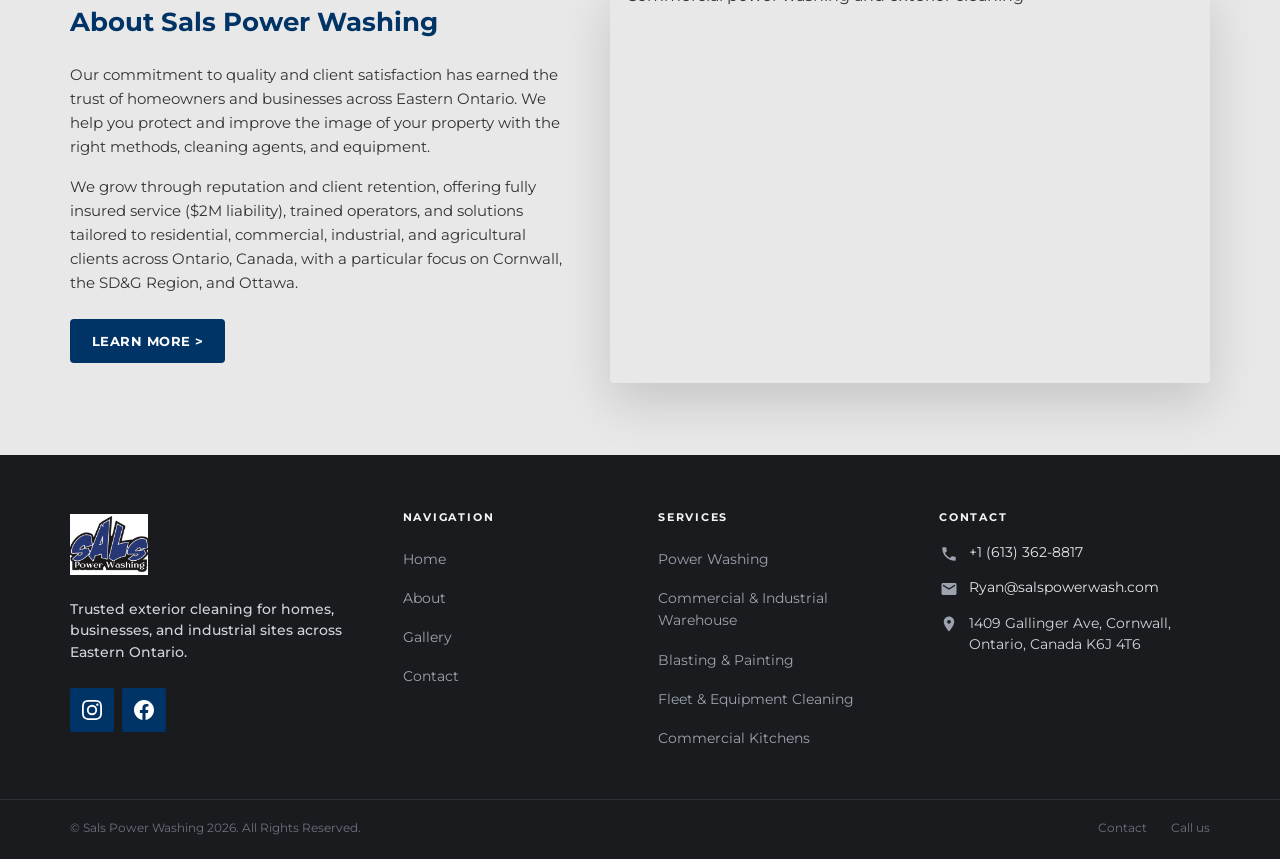
==== commit a9378b68: "Home hero: restore layout, add inset fleet image Made-with: Cursor" ====
--- a/index.html
+++ b/index.html
@@ -160,29 +160,23 @@
       </div>
     </header>
 
-    <section class="hero hero--home hero--split">
-      <div class="hero--split__inner">
-        <div class="hero--split__content">
-          <div class="container">
-            <h1>Professional Power Washing for Cornwall and Eastern Ontario</h1>
-            <a class="btn btn--primary" href="contact.html">Get Your Free Quote &gt;</a>
-          </div>
-        </div>
-        <div
-          class="hero--split__media"
-          style="--hero-photo: url('assets/photos/hero-home-web.jpg')"
-        >
-          <img
-            src="assets/photos/hero-home-web.jpg"
-            alt="Heavy equipment and fleet washing"
-            width="1920"
-            height="1440"
-            loading="eager"
-            fetchpriority="high"
-            decoding="async"
-          />
-        </div>
-      </div>
+    <section
+      class="hero hero--home"
+      style="background-image: url('https://images.unsplash.com/photo-1581094794329-c811a3fa0fcd?w=1920&q=80')"
+    >
+      <div class="container">
+        <h1>Professional Power Washing for Cornwall and Eastern Ontario</h1>
+        <a class="btn btn--primary" href="contact.html">Get Your Free Quote &gt;</a>
+      </div>
+      <img
+        class="hero-fleet-image"
+        src="assets/photos/hero-home-web.jpg"
+        alt="Heavy equipment and fleet washing"
+        width="1920"
+        height="1440"
+        loading="eager"
+        decoding="async"
+      />
     </section>
 
     <section class="services-intro">
--- a/css/styles.css
+++ b/css/styles.css
@@ -445,83 +445,24 @@
   max-width: 18ch;
 }
 
-/* Home hero: headline left, photo right */
-.hero.hero--split {
-  display: block;
-  min-height: 0;
-  padding: 0;
-  background: var(--navy-deep);
-}
-
-.hero.hero--split::before {
-  display: none;
-}
-
-.hero--split__inner {
-  display: grid;
-  grid-template-columns: 1fr 1fr;
-  min-height: min(70vh, 560px);
-  max-width: 100%;
-}
-
-.hero--split__inner > * {
-  min-width: 0;
-}
-
-.hero--split__content {
-  position: relative;
-  display: flex;
-  align-items: center;
-  background: linear-gradient(
-    105deg,
-    rgba(0, 36, 81, 0.97) 0%,
-    rgba(0, 51, 102, 0.92) 55%,
-    rgba(0, 51, 102, 0.88) 100%
-  );
-  color: var(--white);
-  padding: 3rem 0;
-}
-
-.hero--split__content .container {
-  position: relative;
-  z-index: 1;
-  padding: 2.5rem 0;
-  width: var(--container);
-  margin-inline: auto;
-}
-
-.hero--split__media {
-  position: relative;
-  overflow: hidden;
-  min-height: min(70vh, 560px);
-  align-self: stretch;
-  background-color: #0a1628;
-  background-image: var(--hero-photo, url("../assets/photos/hero-home-web.jpg"));
-  background-position: center;
-  background-size: cover;
-  background-repeat: no-repeat;
-}
-
-.hero--split__media img {
+/* Home hero inset fleet image */
+.hero-fleet-image {
   position: absolute;
-  inset: 0;
-  width: 100%;
-  height: 100%;
-  min-height: 0;
-  object-fit: cover;
-  object-position: center;
+  right: 3rem;
+  top: 50%;
+  transform: translateY(-50%);
+  max-width: min(36vw, 420px);
+  border-radius: 8px;
+  box-shadow: 0 18px 45px rgba(0, 0, 0, 0.55);
 }
 
 @media (max-width: 900px) {
-  .hero--split__inner {
-    grid-template-columns: 1fr;
-    min-height: 0;
-  }
-  .hero--split__media {
-    order: -1;
-    min-height: 240px;
-    height: 42vh;
-    max-height: 480px;
+  .hero-fleet-image {
+    position: static;
+    transform: none;
+    display: block;
+    margin: 2rem auto 0;
+    max-width: min(90vw, 420px);
   }
 }
 
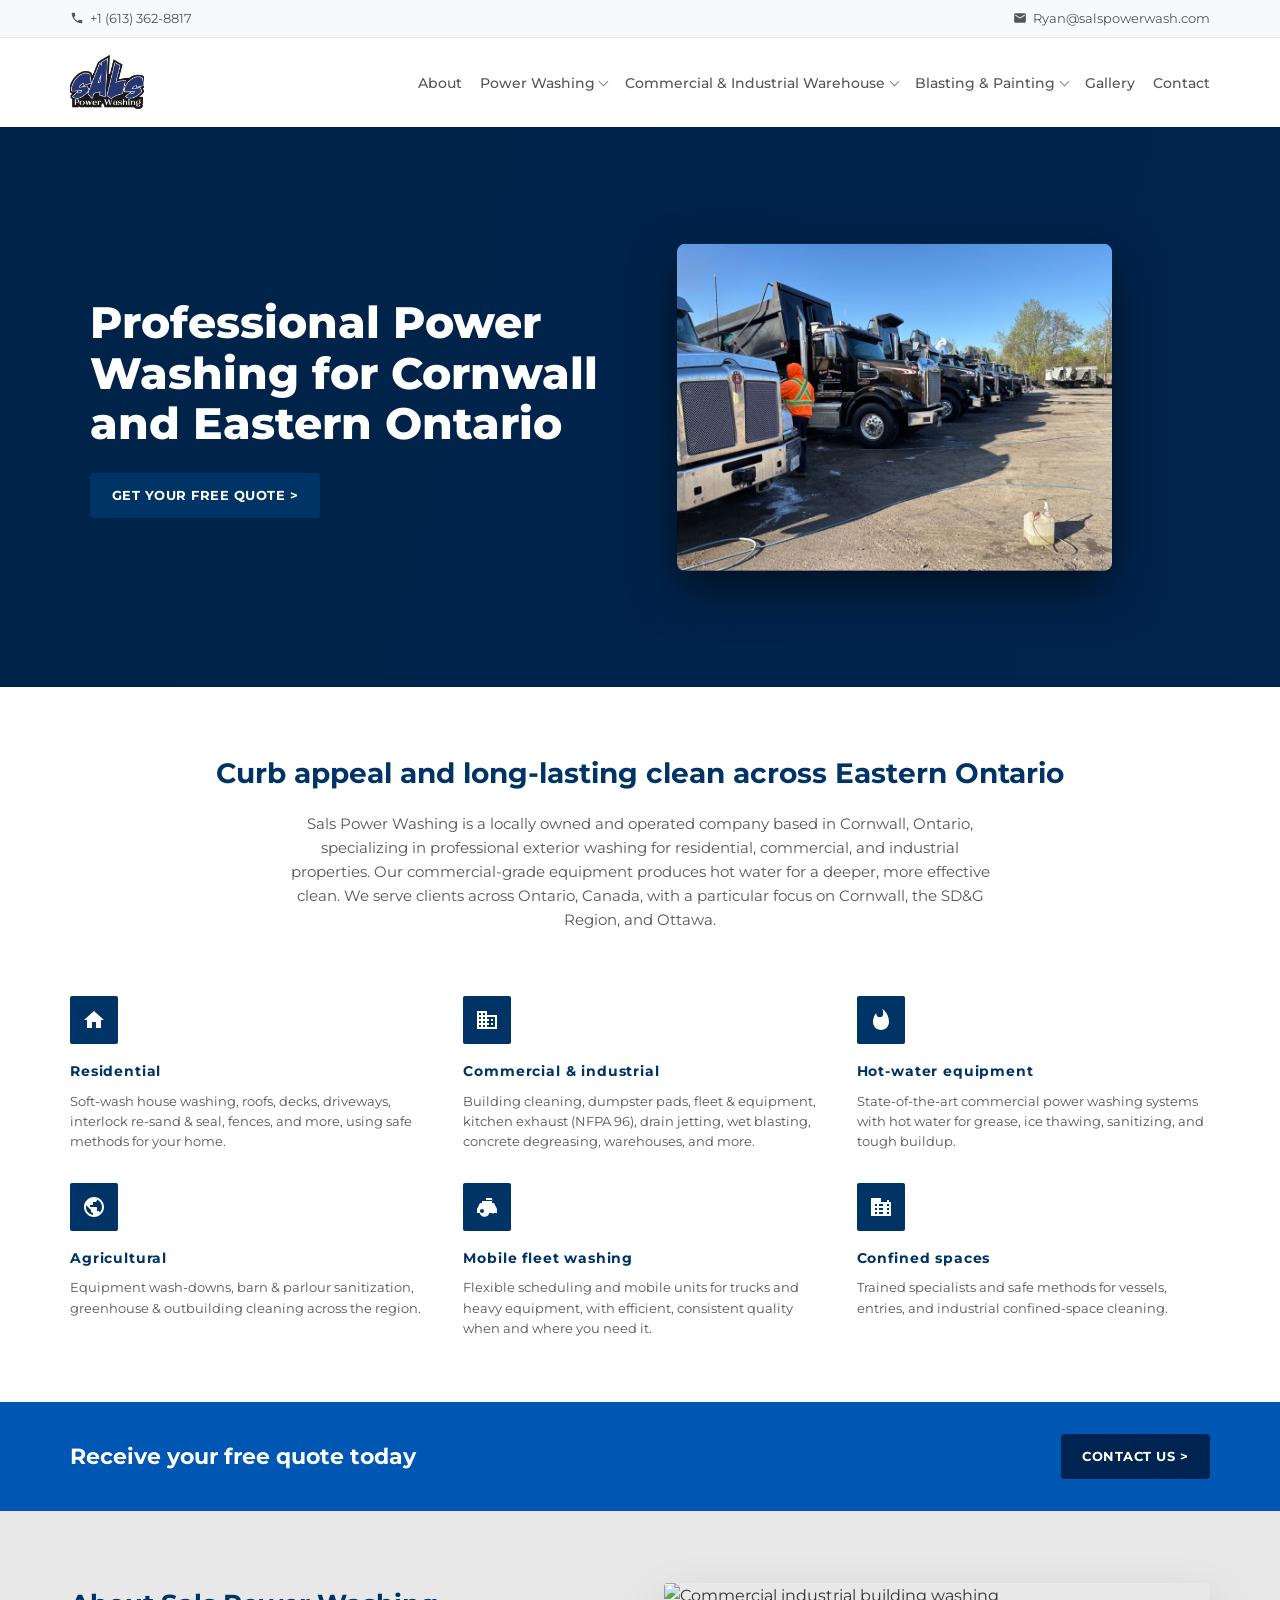
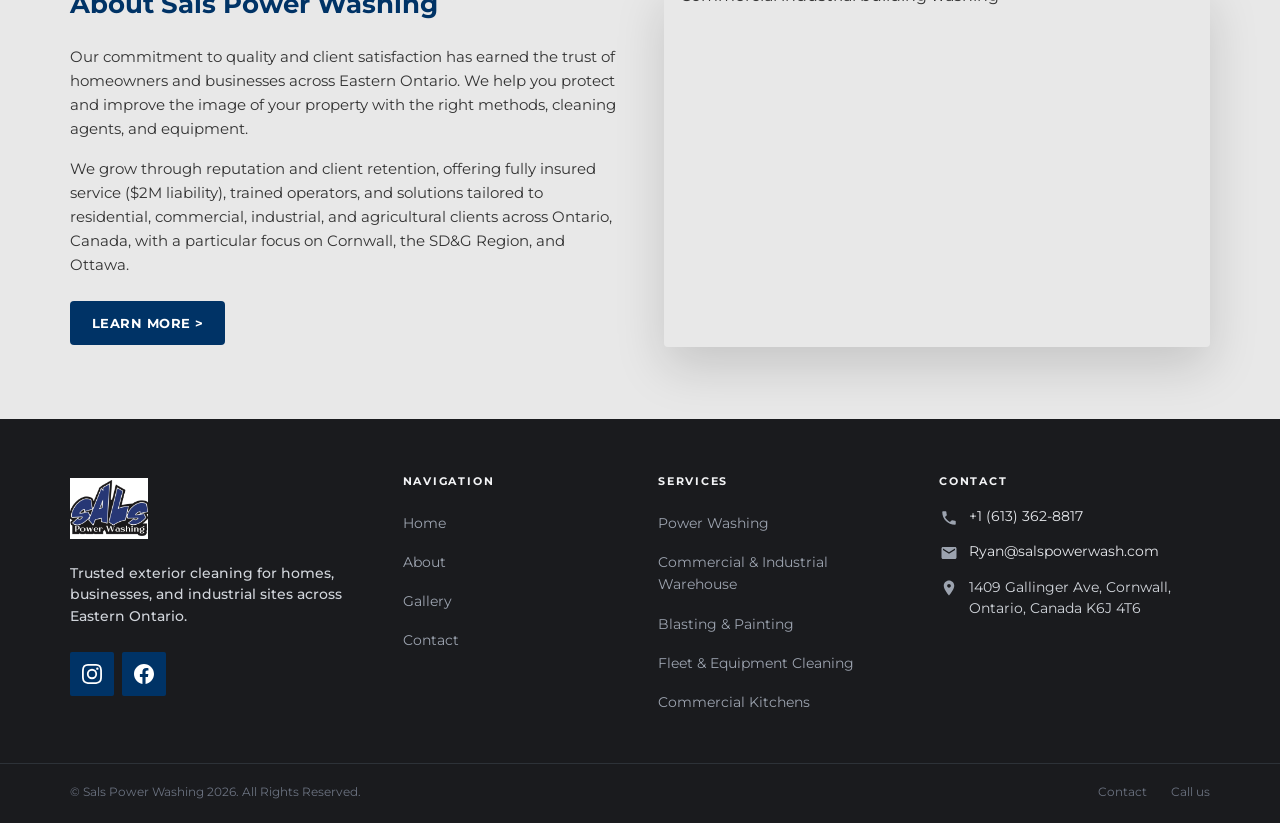
==== commit 767dd212: "Update service names, about image, service photos, gallery Made-with: Cursor" ====
--- a/index.html
+++ b/index.html
@@ -129,13 +129,13 @@
               >
               <div class="dropdown">
                 <a href="commercial-warehouse.html#interior-exterior-painting"
-                  >Building &amp; exterior</a
+                  >Interior &amp; Exterior Building Washing</a
                 >
                 <a href="commercial-warehouse.html#floor-cleaning"
-                  >Floors &amp; concrete</a
+                  >Floor Cleaning &amp; Concrete</a
                 >
                 <a href="commercial-warehouse.html#facility-services"
-                  >Confined space &amp; facility</a
+                  >Facility Services &amp; Confined Spaces</a
                 >
               </div>
             </li>
@@ -283,8 +283,8 @@
         </div>
         <div class="about-split__visual">
           <img
-            src="https://images.unsplash.com/photo-1621905252507-b35492cc74b4?w=900&q=80"
-            alt="Commercial power washing and exterior cleaning"
+            src="assets/photos/Commercial Industrial Building/IMG_5943.jpg"
+            alt="Commercial industrial building washing"
             width="600"
             height="400"
             loading="lazy"
--- a/css/styles.css
+++ b/css/styles.css
@@ -319,12 +319,58 @@
 
   .has-dropdown > a {
     cursor: pointer;
+    /* Keep dropdown chevron aligned; mobile header rule forces anchors to block */
+    display: inline-flex;
+    align-items: center;
+    line-height: 1;
+  }
+
+  .has-dropdown > a::after {
+    margin-top: 0;
+    padding: 2px;
   }
 }
 
 /* In-page anchors (sticky header offset) */
 .service-page-section {
   scroll-margin-top: 5.5rem;
+}
+
+/* Service pages: description with image to the right */
+.service-split {
+  display: flex;
+  gap: 2.5rem;
+  align-items: flex-start;
+}
+
+.service-split__content {
+  flex: 1 1 auto;
+  min-width: 0;
+}
+
+.service-split__media {
+  flex: 0 0 min(460px, 45%);
+}
+
+.service-split__media img {
+  width: 100%;
+  aspect-ratio: 4 / 3;
+  object-fit: cover;
+  border-radius: 4px;
+  box-shadow: 0 20px 50px rgba(0, 0, 0, 0.12);
+  display: block;
+}
+
+@media (max-width: 900px) {
+  .service-split {
+    flex-direction: column;
+    gap: 1.75rem;
+  }
+
+  .service-split__media {
+    width: 100%;
+    flex: 0 0 auto;
+  }
 }
 
 /* Gallery */
@@ -434,7 +480,12 @@
 .hero .container {
   position: relative;
   z-index: 1;
-  padding: 4rem 0;
+  padding: 4rem 3rem;
+}
+
+/* Home hero: slightly bias content left for better balance */
+.hero.hero--home .container {
+  padding: 4rem 3rem 4rem 1.25rem;
 }
 
 .hero h1 {
@@ -448,21 +499,57 @@
 /* Home hero inset fleet image */
 .hero-fleet-image {
   position: absolute;
-  right: 3rem;
+  right: 10.5rem;
   top: 50%;
   transform: translateY(-50%);
-  max-width: min(36vw, 420px);
+  width: clamp(260px, 34vw, 520px);
   border-radius: 8px;
   box-shadow: 0 18px 45px rgba(0, 0, 0, 0.55);
 }
 
-@media (max-width: 900px) {
+@media (max-width: 1100px) {
+  .hero {
+    flex-direction: column;
+    align-items: center;
+    min-height: 0;
+    padding-bottom: 2.5rem;
+  }
+
+  .hero .container {
+    width: var(--container);
+    padding: 3.25rem 1.25rem 1.25rem;
+  }
+
+  .hero .container {
+    order: 1;
+  }
+
   .hero-fleet-image {
     position: static;
     transform: none;
     display: block;
-    margin: 2rem auto 0;
-    max-width: min(90vw, 420px);
+    order: 2;
+    margin: 1.75rem auto 0;
+    width: 100%;
+    max-width: min(92vw, 520px);
+    height: auto;
+  }
+}
+
+/* Tablets: center text and CTA only (phones keep default alignment) */
+@media (min-width: 601px) and (max-width: 1100px) {
+  .hero.hero--home .container {
+    text-align: center;
+  }
+
+  .hero.hero--home h1 {
+    margin-left: auto;
+    margin-right: auto;
+  }
+
+  .hero.hero--home .btn--primary {
+    margin-left: auto;
+    margin-right: auto;
   }
 }
 
@@ -608,6 +695,10 @@
 }
 
 .about-split__visual img {
+  width: 100%;
+  aspect-ratio: 3 / 2;
+  object-fit: cover;
+  display: block;
   border-radius: 4px;
   box-shadow: 0 20px 50px rgba(0, 0, 0, 0.15);
 }
@@ -807,6 +898,27 @@
   text-decoration: underline;
 }
 
+@media (max-width: 900px) {
+  /* Prevent horizontal scrolling on mobile/tablet */
+  .contact-lead__row {
+    flex-wrap: wrap;
+    overflow-x: visible;
+  }
+
+  .contact-lead__row .contact-chip a {
+    white-space: normal;
+    overflow-wrap: anywhere;
+    word-break: break-word;
+  }
+
+  .contact-lead__location {
+    white-space: normal;
+    overflow-x: visible;
+    overflow-wrap: anywhere;
+    word-break: break-word;
+  }
+}
+
 
 /* Form section */
 .form-section {
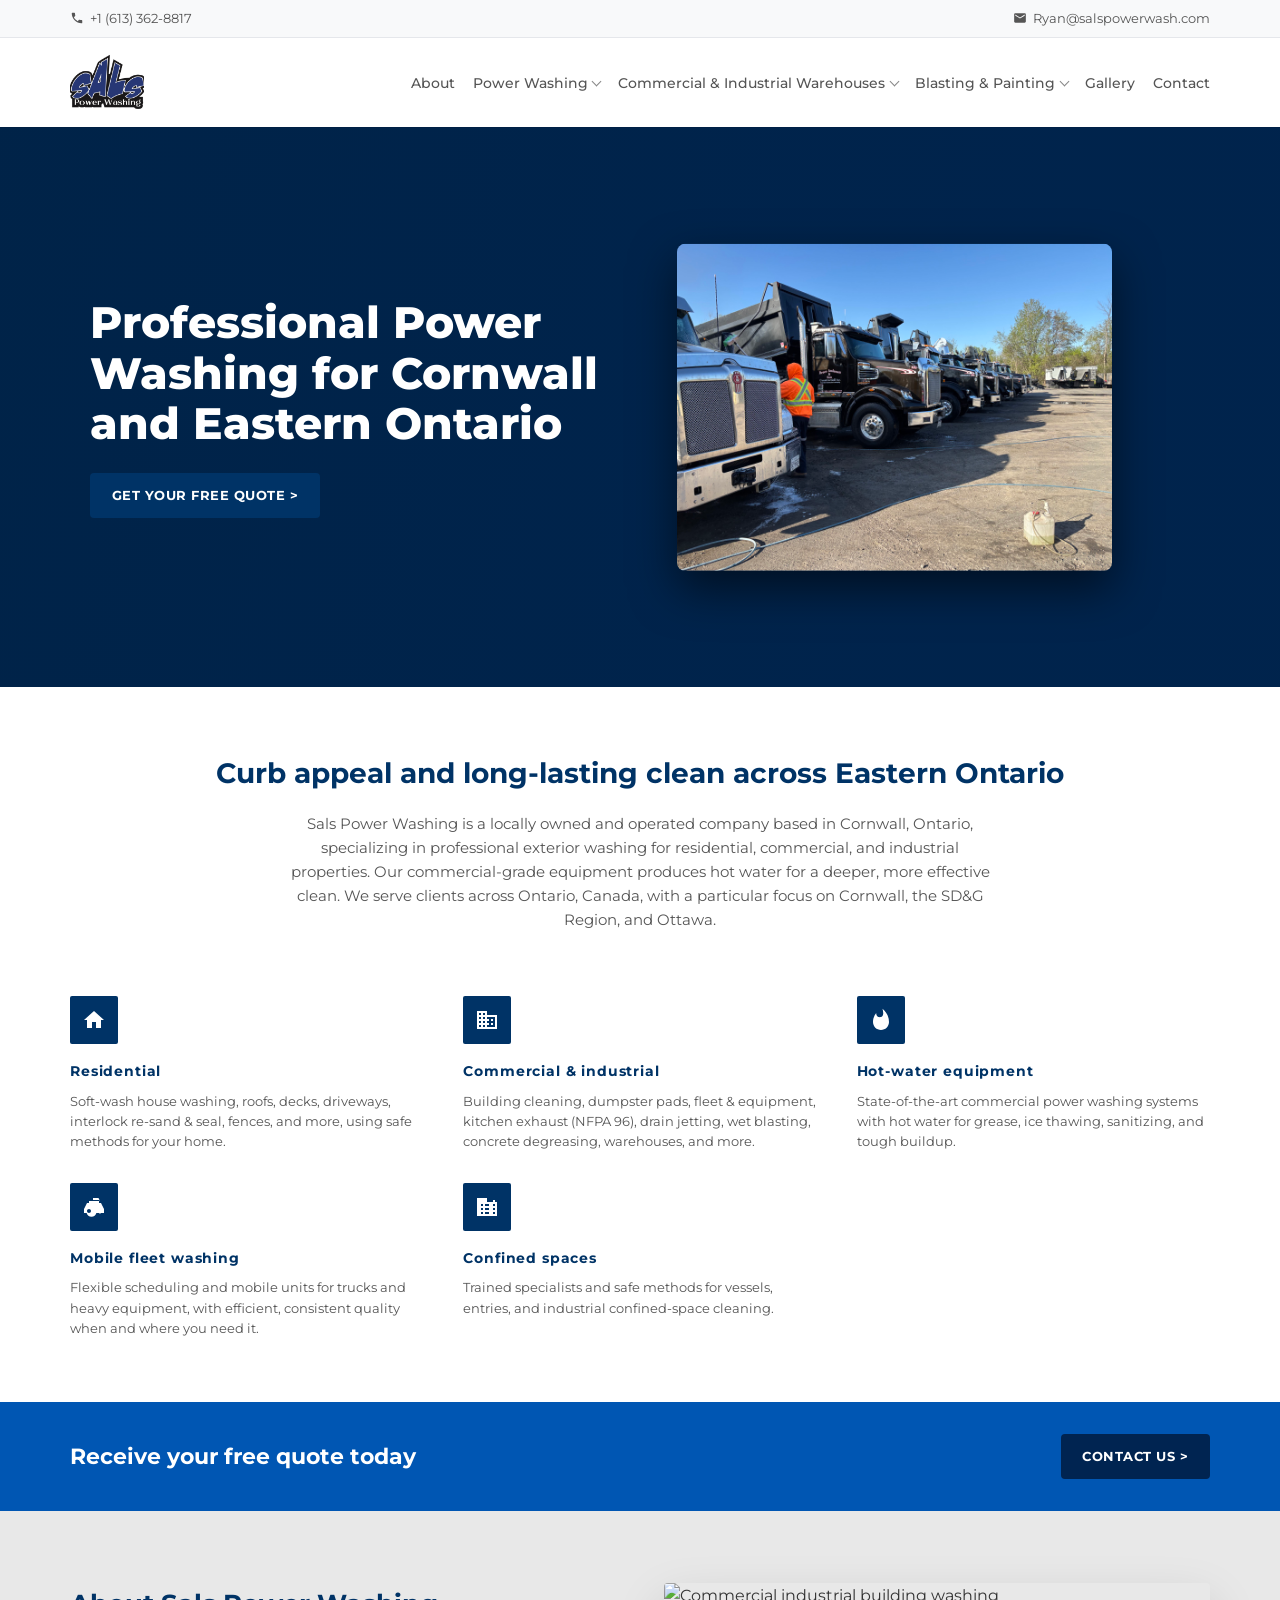
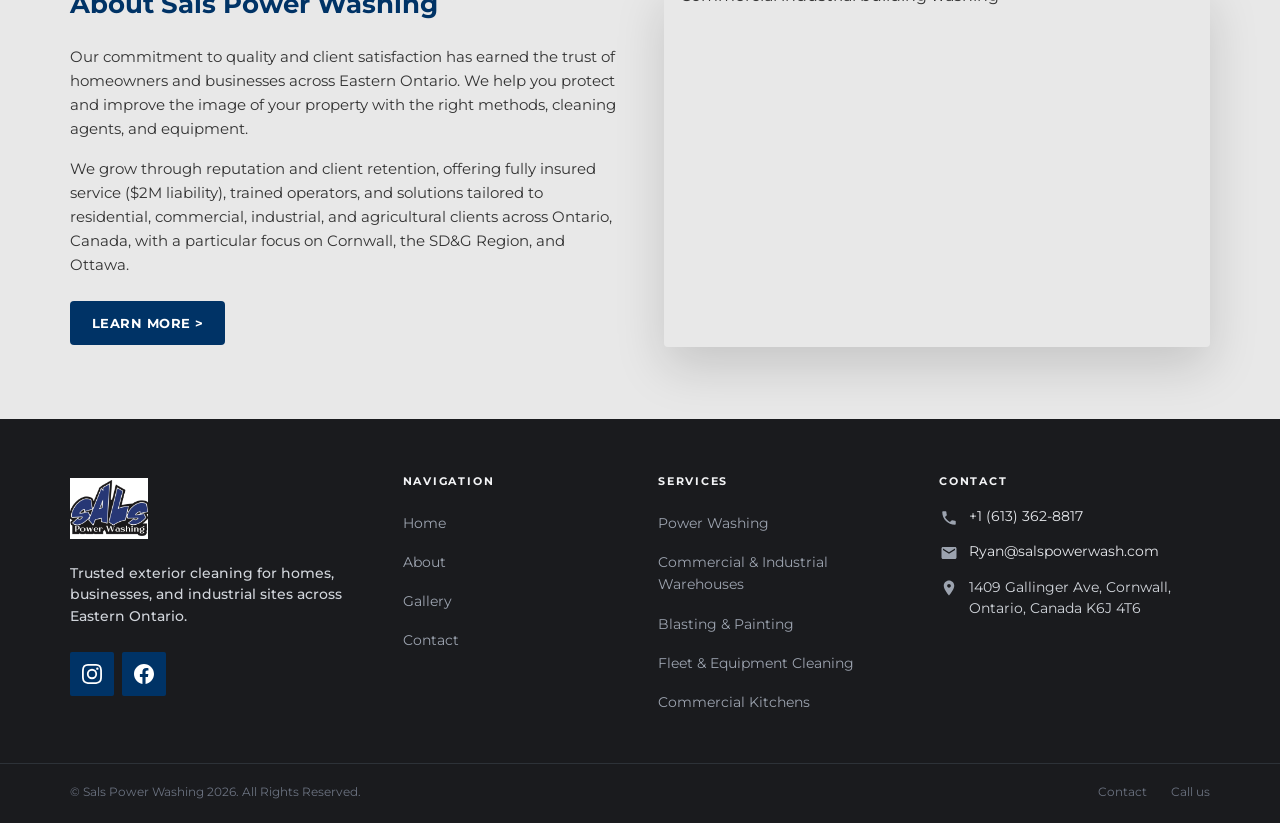
==== commit 3a01bd59: "Content: gallery trim, Warehouses rename, service photos, favicon logo Made-with: Cursor" ====
--- a/index.html
+++ b/index.html
@@ -5,37 +5,33 @@
     <meta name="viewport" content="width=device-width, initial-scale=1" />
     <link rel="icon" href="assets/logo.jpg" type="image/jpeg" sizes="any" />
     <link rel="apple-touch-icon" href="assets/logo.jpg" />
-    <title>Sals Power Washing | Cornwall Power Washing &amp; Exterior Cleaning</title>
+    <title>Sals Power Washing | Cornwall, ON Exterior Cleaning</title>
     <meta
       name="description"
-      content="Locally owned power washing in Cornwall, Ontario. Commercial-grade equipment with hot water capability. Serving clients across Ontario, Canada, with a focus on Cornwall, SD&amp;G, and Ottawa—residential, commercial, and industrial exterior cleaning."
+      content="Locally owned power washing in Cornwall, Ontario. Hot-water capable commercial equipment for homes, businesses, and industrial sites. Soft wash siding, pressure wash hard surfaces, and fleet &amp; equipment cleaning across Eastern Ontario (SD&amp;G, Ottawa)."
     />
     <meta
       name="keywords"
-      content="Cornwall power washing, SDG power washing, Ottawa pressure washing, exterior washing, soft wash, fleet washing, Sals Power Washing, Ontario"
+      content="Cornwall power washing, SDG power washing, Ottawa pressure washing, exterior cleaning, soft wash, fleet washing, hot water pressure washing, Sals Power Washing, Ontario"
     />
     <meta name="author" content="Sals Power Washing" />
     <meta name="geo.region" content="CA-ON" />
     <meta name="geo.placename" content="Cornwall" />
     <meta property="og:site_name" content="Sals Power Washing" />
-    <meta
-      property="og:title"
-      content="Sals Power Washing | Cornwall, Ontario"
-    />
+    <meta property="og:title" content="Sals Power Washing | Cornwall, ON Exterior Cleaning" />
     <meta
       property="og:description"
-      content="Professional exterior washing for residential, commercial &amp; industrial properties across Ontario, Canada, with a focus on Cornwall, the SD&amp;G Region, and Ottawa. Hot-water capable commercial equipment."
-    />
+      content="Locally owned power washing in Cornwall, Ontario. Hot-water capable equipment for homes, businesses, and industrial sites across Eastern Ontario (SD&G, Ottawa)."
+    />
+    <meta property="og:image" content="assets/home-reference.png" />
     <meta property="og:type" content="website" />
     <meta name="twitter:card" content="summary_large_image" />
-    <meta
-      name="twitter:title"
-      content="Sals Power Washing | Cornwall, Ontario"
-    />
+    <meta name="twitter:title" content="Sals Power Washing | Cornwall, ON Exterior Cleaning" />
     <meta
       name="twitter:description"
-      content="Professional exterior washing across Eastern Ontario. Soft wash homes, pressure wash hard surfaces, fleet &amp; commercial services."
-    />
+      content="Hot-water capable power washing for Cornwall, SD&G, and Ottawa. Soft wash homes, pressure wash hard surfaces, and fleet &amp; equipment cleaning."
+    />
+    <meta name="twitter:image" content="assets/home-reference.png" />
     <script type="application/ld+json">
       {
         "@context": "https://schema.org",
@@ -120,12 +116,11 @@
                   >Fleet &amp; Equipment Cleaning</a
                 >
                 <a href="power-washing.html#commercial-kitchens">Commercial Kitchens</a>
-                <a href="power-washing.html#agricultural">Agricultural</a>
               </div>
             </li>
             <li class="has-dropdown">
               <a href="commercial-warehouse.html"
-                >Commercial &amp; Industrial Warehouse</a
+                >Commercial &amp; Industrial Warehouses</a
               >
               <div class="dropdown">
                 <a href="commercial-warehouse.html#interior-exterior-painting"
@@ -222,16 +217,6 @@
           <p>
             State-of-the-art commercial power washing systems with hot water for grease,
             ice thawing, sanitizing, and tough buildup.
-          </p>
-        </article>
-        <article class="service-card">
-          <div class="service-card__icon" aria-hidden="true">
-            <svg fill="currentColor" viewBox="0 0 24 24"><path d="M12 2C6.48 2 2 6.48 2 12s4.48 10 10 10 10-4.48 10-10S17.52 2 12 2zm-1 17.93c-3.95-.49-7-3.85-7-7.93 0-.62.08-1.21.21-1.79L9 15v1c0 1.1.9 2 2 2v1.93zm6.9-2.54c-.26-.81-1-1.39-1.9-1.39h-1v-3c0-.55-.45-1-1-1H8v-2h2c.55 0 1-.45 1-1V7h2c1.1 0 2-.9 2-2v-.41c2.93 1.19 5 4.06 5 7.41 0 2.08-.8 3.97-2.1 5.39z"/></svg>
-          </div>
-          <h3>Agricultural</h3>
-          <p>
-            Equipment wash-downs, barn &amp; parlour sanitization, greenhouse &amp; outbuilding
-            cleaning across the region.
           </p>
         </article>
         <article class="service-card">
@@ -350,7 +335,7 @@
           <h4 class="footer-heading">Services</h4>
           <nav class="footer-links-list" aria-label="Services">
             <a href="power-washing.html">Power Washing</a>
-            <a href="commercial-warehouse.html">Commercial &amp; Industrial Warehouse</a>
+            <a href="commercial-warehouse.html">Commercial &amp; Industrial Warehouses</a>
             <a href="blasting-painting.html">Blasting &amp; Painting</a>
             <a href="power-washing.html#fleet-equipment-cleaning">Fleet &amp; Equipment Cleaning</a>
             <a href="power-washing.html#commercial-kitchens">Commercial Kitchens</a>
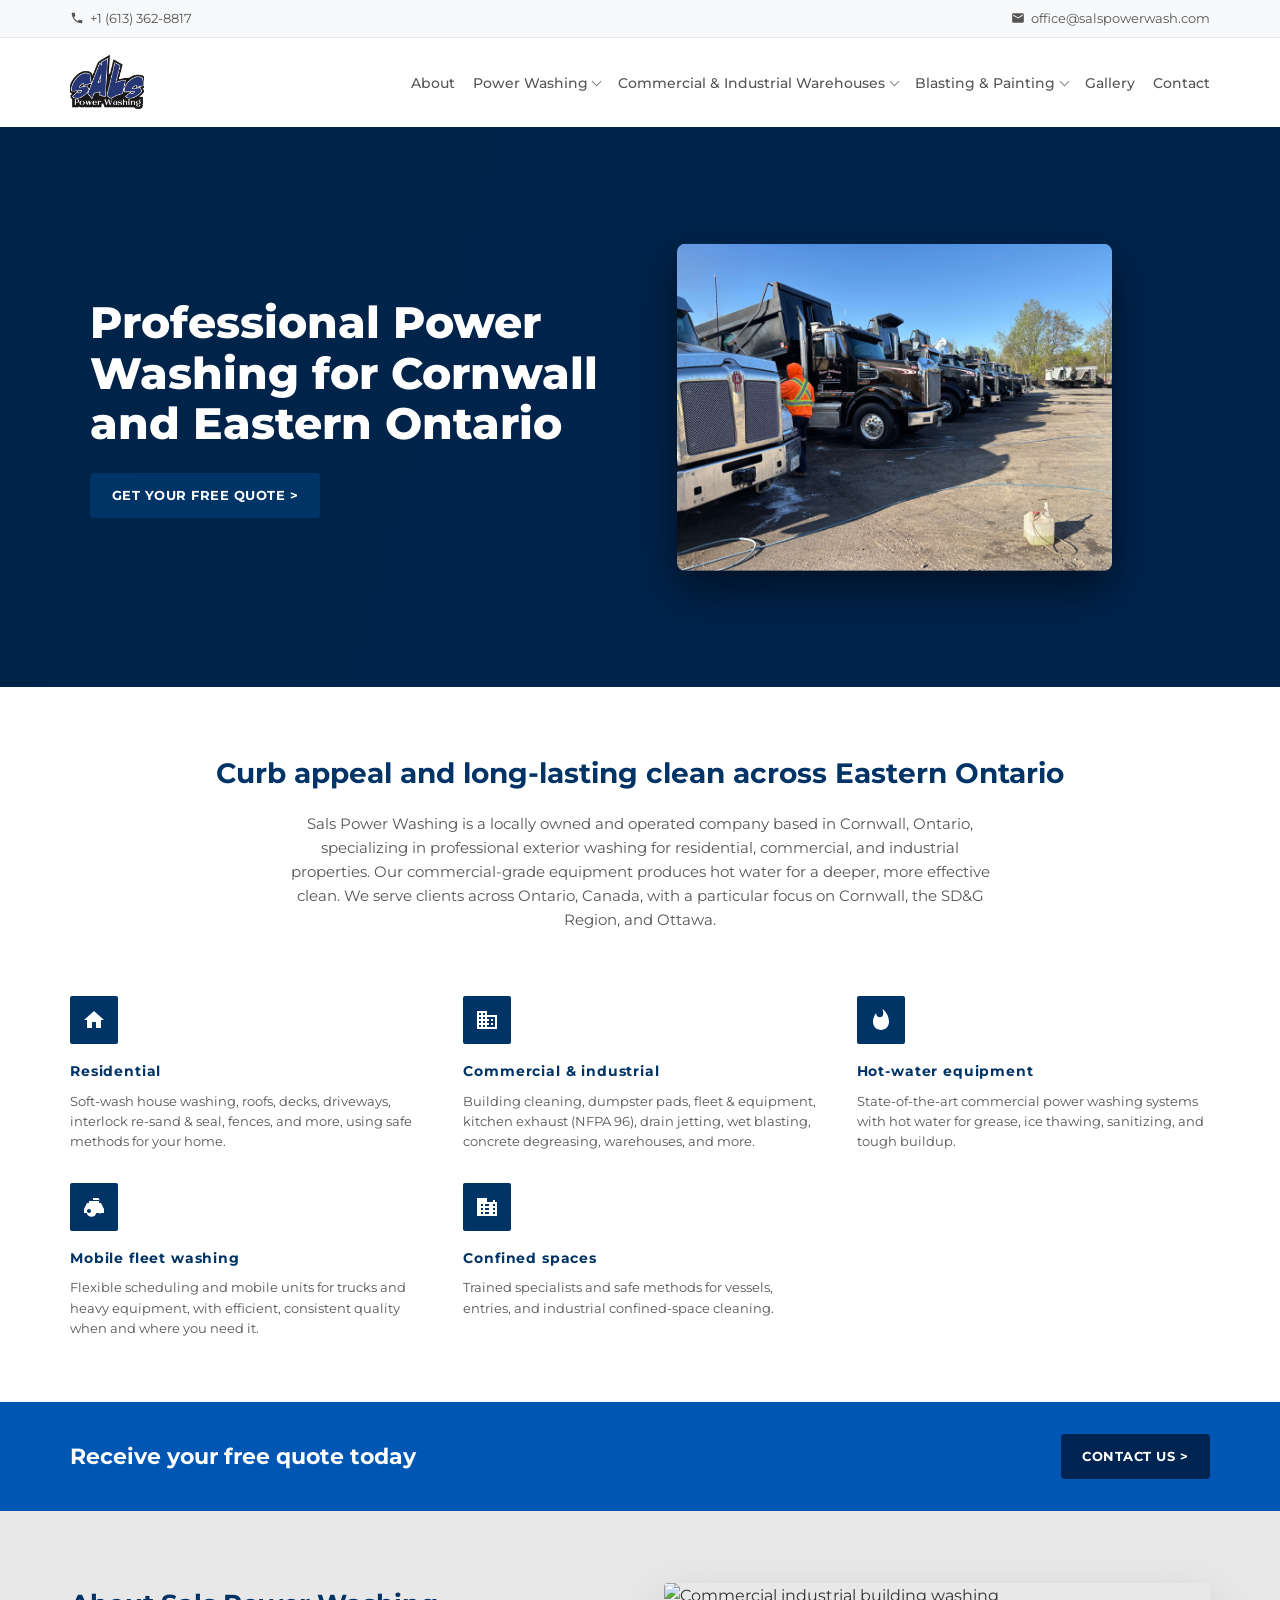
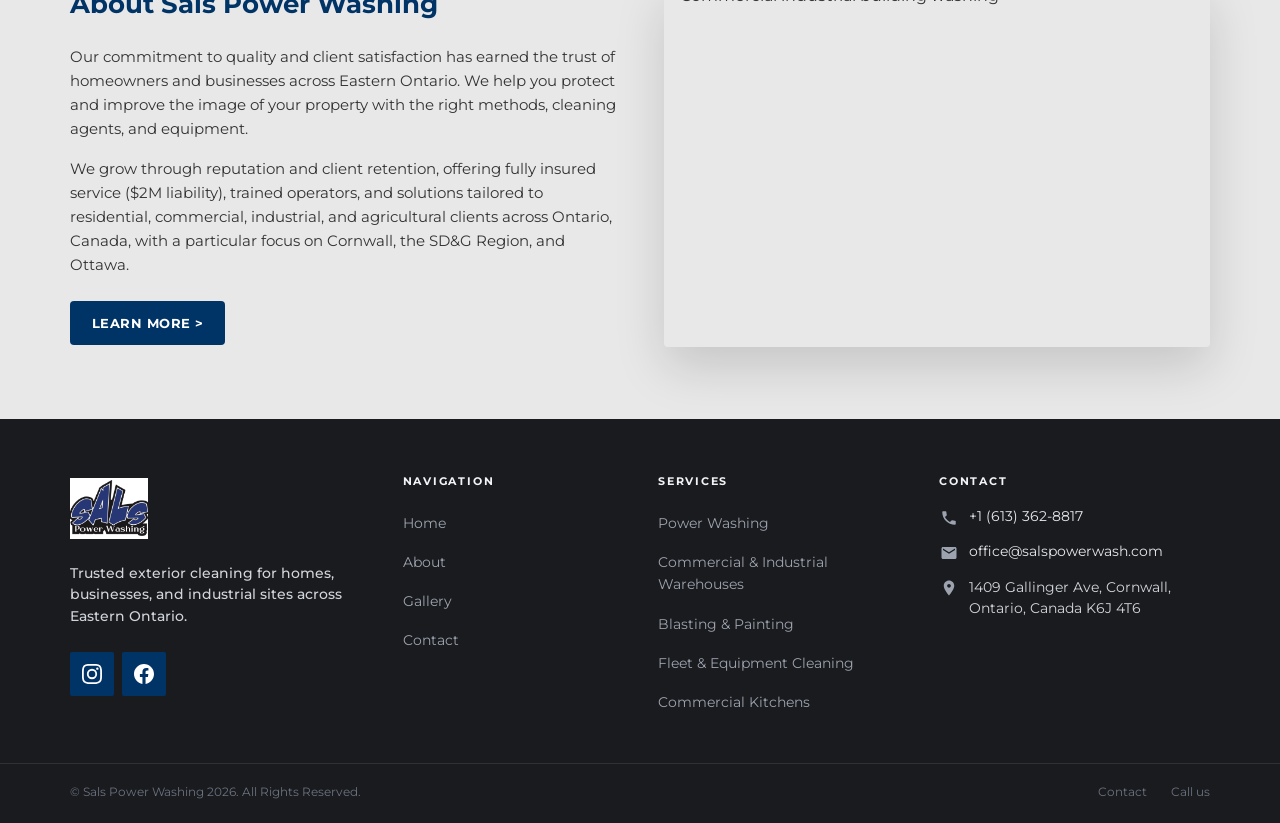
==== commit 36822339: "Update email to office@, swap service images, add Commercial Painting section - Switch all email ref" ====
--- a/index.html
+++ b/index.html
@@ -6,37 +6,40 @@
     <link rel="icon" href="assets/logo.jpg" type="image/jpeg" sizes="any" />
     <link rel="apple-touch-icon" href="assets/logo.jpg" />
     <title>Sals Power Washing | Cornwall, ON Exterior Cleaning</title>
+    <link rel="canonical" href="https://salspowerwash.com/" />
     <meta
       name="description"
       content="Locally owned power washing in Cornwall, Ontario. Hot-water capable commercial equipment for homes, businesses, and industrial sites. Soft wash siding, pressure wash hard surfaces, and fleet &amp; equipment cleaning across Eastern Ontario (SD&amp;G, Ottawa)."
-    />
-    <meta
-      name="keywords"
-      content="Cornwall power washing, SDG power washing, Ottawa pressure washing, exterior cleaning, soft wash, fleet washing, hot water pressure washing, Sals Power Washing, Ontario"
     />
     <meta name="author" content="Sals Power Washing" />
     <meta name="geo.region" content="CA-ON" />
     <meta name="geo.placename" content="Cornwall" />
     <meta property="og:site_name" content="Sals Power Washing" />
+    <meta property="og:url" content="https://salspowerwash.com/" />
+    <meta property="og:locale" content="en_CA" />
     <meta property="og:title" content="Sals Power Washing | Cornwall, ON Exterior Cleaning" />
     <meta
       property="og:description"
-      content="Locally owned power washing in Cornwall, Ontario. Hot-water capable equipment for homes, businesses, and industrial sites across Eastern Ontario (SD&G, Ottawa)."
+      content="Locally owned power washing in Cornwall, Ontario. Hot-water capable equipment for homes, businesses, and industrial sites across Eastern Ontario (SD&amp;G, Ottawa)."
     />
-    <meta property="og:image" content="assets/home-reference.png" />
+    <meta property="og:image" content="https://salspowerwash.com/assets/home-reference.png" />
     <meta property="og:type" content="website" />
     <meta name="twitter:card" content="summary_large_image" />
     <meta name="twitter:title" content="Sals Power Washing | Cornwall, ON Exterior Cleaning" />
     <meta
       name="twitter:description"
-      content="Hot-water capable power washing for Cornwall, SD&G, and Ottawa. Soft wash homes, pressure wash hard surfaces, and fleet &amp; equipment cleaning."
+      content="Hot-water capable power washing for Cornwall, SD&amp;G, and Ottawa. Soft wash homes, pressure wash hard surfaces, and fleet &amp; equipment cleaning."
     />
-    <meta name="twitter:image" content="assets/home-reference.png" />
+    <meta name="twitter:image" content="https://salspowerwash.com/assets/home-reference.png" />
     <script type="application/ld+json">
       {
         "@context": "https://schema.org",
         "@type": "LocalBusiness",
+        "@id": "https://salspowerwash.com/#business",
         "name": "Sals Power Washing",
+        "url": "https://salspowerwash.com/",
+        "image": "https://salspowerwash.com/assets/home-reference.png",
+        "logo": "https://salspowerwash.com/assets/logo.jpg",
         "description": "Professional exterior power washing for residential, commercial and industrial properties across Ontario, Canada, with a particular focus on Cornwall, Stormont Dundas and Glengarry, and Ottawa.",
         "address": {
           "@type": "PostalAddress",
@@ -47,7 +50,7 @@
           "addressCountry": "CA"
         },
         "telephone": "+1-613-362-8817",
-        "email": "Ryan@salspowerwash.com",
+        "email": "office@salspowerwash.com",
         "areaServed": [
           { "@type": "City", "name": "Cornwall" },
           { "@type": "AdministrativeArea", "name": "Stormont Dundas and Glengarry" },
@@ -57,6 +60,16 @@
           "https://www.instagram.com/salspowerwash613",
           "https://www.facebook.com/profile.php?id=100090139208850"
         ]
+      }
+    </script>
+    <script type="application/ld+json">
+      {
+        "@context": "https://schema.org",
+        "@type": "WebSite",
+        "@id": "https://salspowerwash.com/#website",
+        "name": "Sals Power Washing",
+        "url": "https://salspowerwash.com/",
+        "publisher": { "@id": "https://salspowerwash.com/#business" }
       }
     </script>
     <link rel="preconnect" href="https://fonts.googleapis.com" />
@@ -76,11 +89,11 @@
           </svg>
           +1 (613) 362-8817
         </a>
-        <a class="top-bar__sep" href="mailto:Ryan@salspowerwash.com">
+        <a class="top-bar__sep" href="mailto:office@salspowerwash.com">
           <svg width="14" height="14" viewBox="0 0 24 24" fill="currentColor" aria-hidden="true">
             <path d="M20 4H4c-1.1 0-2 .9-2 2v12c0 1.1.9 2 2 2h16c1.1 0 2-.9 2-2V6c0-1.1-.9-2-2-2zm0 4l-8 5-8-5V6l8 5 8-5v2z"/>
           </svg>
-          Ryan@salspowerwash.com
+          office@salspowerwash.com
         </a>
       </div>
     </div>
@@ -146,6 +159,9 @@
                 <a href="blasting-painting.html#truck-equipment-painting"
                   >Truck &amp; Equipment Painting</a
                 >
+                <a href="blasting-painting.html#commercial-painting"
+                  >Commercial Exterior &amp; Interior Painting</a
+                >
               </div>
             </li>
             <li><a href="gallery.html">Gallery</a></li>
@@ -362,7 +378,7 @@
                   />
                 </svg>
               </span>
-              <a href="mailto:Ryan@salspowerwash.com">Ryan@salspowerwash.com</a>
+              <a href="mailto:office@salspowerwash.com">office@salspowerwash.com</a>
             </li>
             <li class="footer-contact-item footer-contact-item--address">
               <span class="footer-contact-icon" aria-hidden="true">
--- a/css/styles.css
+++ b/css/styles.css
@@ -352,6 +352,14 @@
   flex: 0 0 min(460px, 45%);
 }
 
+.service-split__media--duo {
+  display: flex;
+  gap: 1rem;
+}
+.service-split__media--duo img {
+  flex: 1 1 0;
+  min-width: 0;
+}
 .service-split__media img {
   width: 100%;
   aspect-ratio: 4 / 3;
